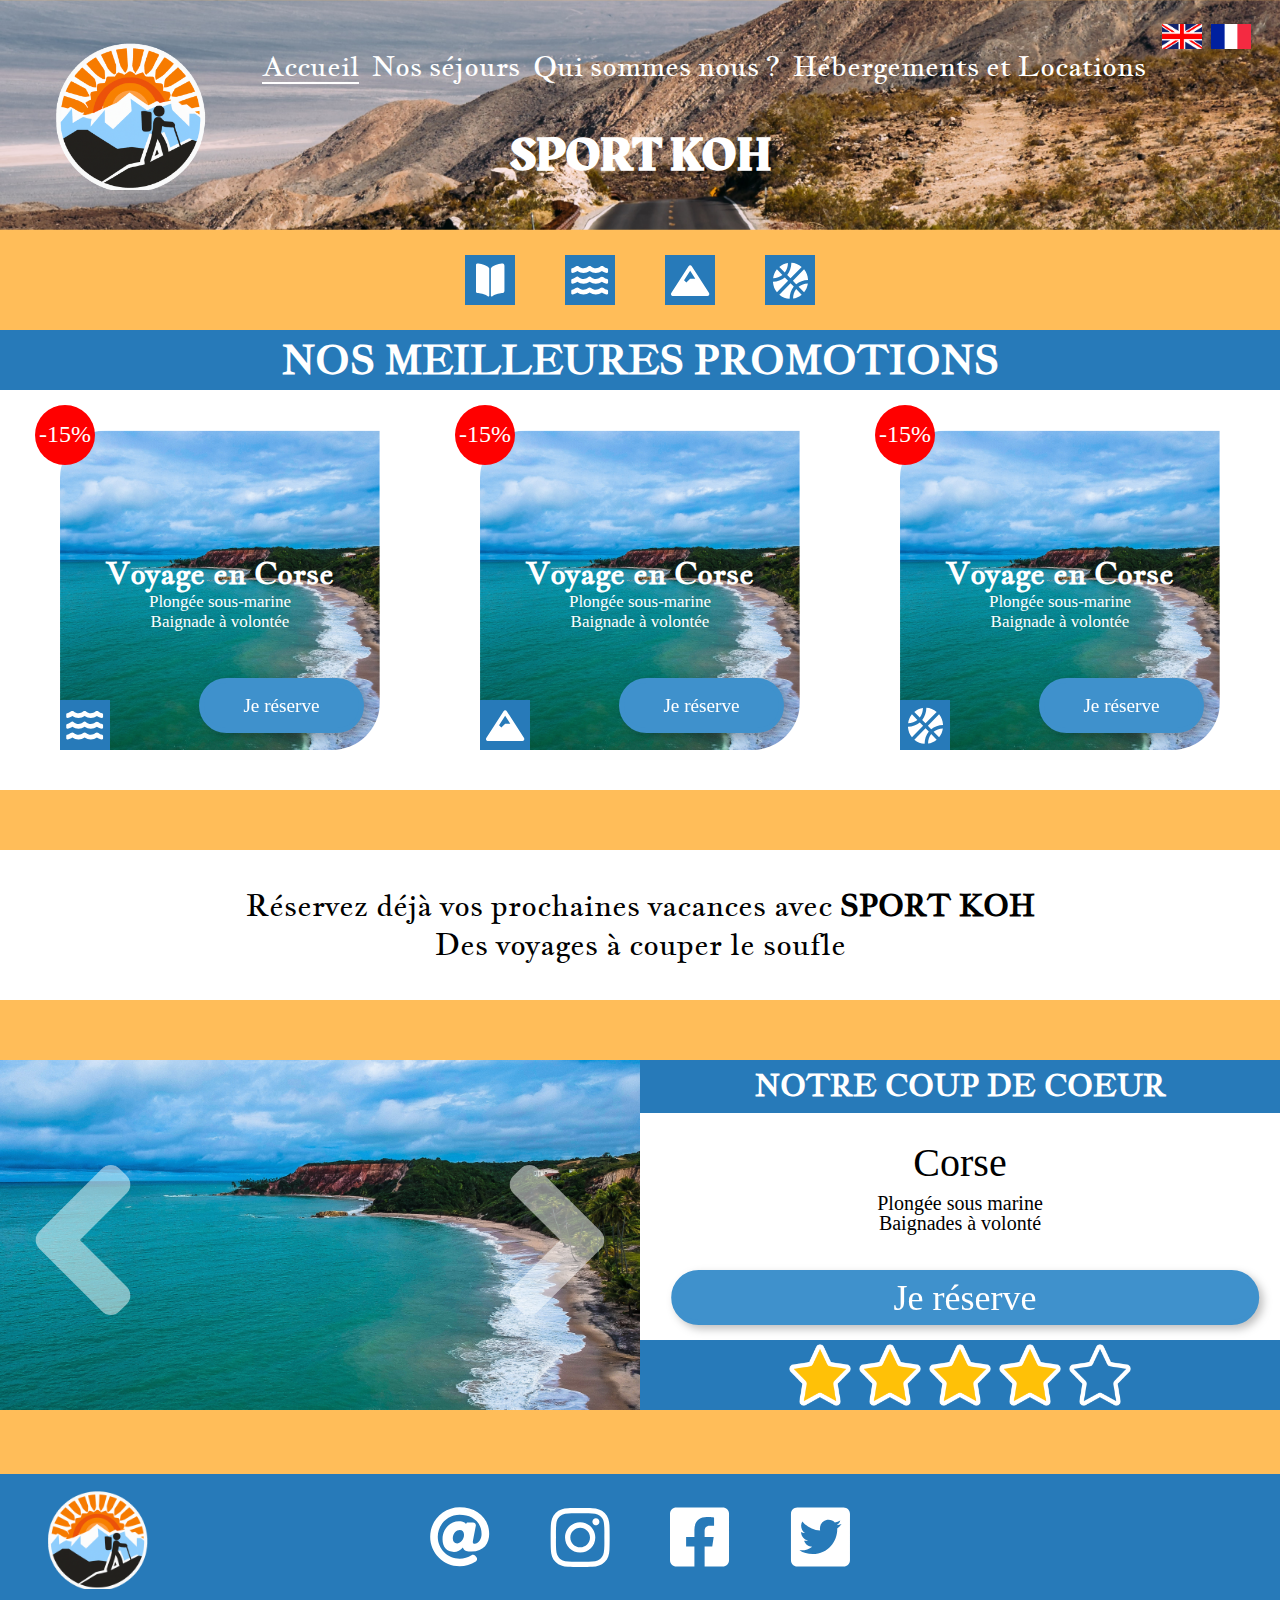
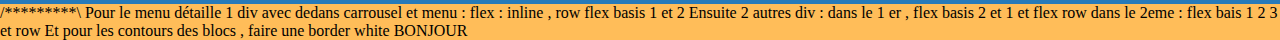
==== index.html @ b7ae9a6d "Uniformisation du head de chaque page html" ====
<!DOCTYPE html>
<html xmlns="http://www.w3.org/1999/xhtml" xml:lang="fr" lang="fr">
    <head>
        <meta charset="utf-8"/>
        <link rel="stylesheet" type="text/css" href="./style.css">
        <title>Sport KOH Accueil</title>
        <meta name="description" content="Avec Sport KOH découvrez des voyages sportifs à petit prix !" />
	    <meta name="keywords" content="Sport KOH,KOH,séjours,voyage,tourisme,vacances,sport,sportif,accueil">
	    <meta name="author" content="Collin Ethan & CHERON William & LANSONNEUR Ewan" />
    </head>
    <body>
        <header>
            <div>
                <div>
                    <a href="en/index.html"><img src="img/union_jack_flah.png" alt="English" width="40px" height="25px"></a>
                    <a href="#"><img src="img/french_flah.png" alt="Français" width="40px" height="25px"></a>
                </div>
                <img src="img/logo.png" alt="Logo de Sport Koh" width="150px" height="150px">
                <nav>
                    <a href="#" class="selectionne">Accueil</a>
                    <a href="catalogue_sejours.html">Nos séjours</a>
                    <a href="#">Qui sommes nous ?</a>
                    <a href="#">Hébergements et Locations</a>
                </nav>
                <h1>SPORT KOH</h1>
            </div>
            <div>
                <div>
                    <div class="icone"><img src="img/icone_livre.svg" alt="Icone Livre"></div>
                    <div class="icone"><img src="img/icone_mer.svg" alt="Icone Mer"></div>
                    <div class="icone"><img src="img/icone_montagne.svg" alt="Icone Montagne"></div>
                    <div class="icone"><img src="img/icone_ballon.svg" alt="Icone Ballon"></div>
                </div>
            </div>
            
        </header>
        <main>
            <section class= "catalogue">
                <h2>Nos meilleures promotions</h2>
                <article class ="catalog_item">
                    <div class="promotion">
                        <p>-15%</p>
                    </div>
                    <div class="avecPromo">
                        <h2>Voyage en Corse</h2>
                        <p>Plongée sous-marine<br>Baignade à volontée</p>
                    </div>
                    <div class="icone">
                        <img src="img/icone_mer.svg" alt="Icone de Mer">
                    </div>
                    
                    <a href = "PageDetaille.html">
                        <div class="button">
                            <p>Je réserve</p>
                        </div>
                    </a>
                </article>
                <article class ="catalog_item">
                    <div class="promotion">
                        <p>-15%</p>
                    </div>
                    <div class="avecPromo">
                        <h2>Voyage en Corse</h2>
                        <p>Plongée sous-marine<br>Baignade à volontée</p>
                    </div>
                    <div class="icone">
                        <img src="img/icone_montagne.svg" alt="Icone Montagne">
                    </div>
                    <a href = "PageDetaille.html">
                        <div class="button">
                            <p>Je réserve</p>
                        </div>
                    </a>
                </article>
                <article class ="catalog_item">
                    <div class="promotion">
                        <p>-15%</p>
                    </div>
                    <div class="avecPromo">
                        <h2>Voyage en Corse</h2>
                        <p>Plongée sous-marine<br>Baignade à volontée</p>
                    </div>
                    <div class="icone">
                        <img src="img/icone_ballon.svg" alt="Icone Ballon">
                    </div>
                    <a href = "PageDetaille.html">
                        <div class="button">
                            <p>Je réserve</p>
                        </div>
                    </a>
                </article>
            </section>
            <section class="texte_aguicheur">
                <p>Réservez déjà vos prochaines vacances avec <strong>SPORT KOH</strong><br>
                Des voyages à couper le soufle</p>
            </section>
            <section class="coup_de_coeur">
                <div class="carrousel">
                    <div id="carrousel_container"></div>
                    <img src="img/chevron_gauche.png" alt="Se déplacer à gauche" class="bouton_carrousel" id="g">
                    <img src="img/chevron_droit.png" alt="Se déplacer à droite" class="bouton_carrousel" id="d">
                </div>
                <div class="contenu_coup_de_coeur">
                    <div><h2>Notre coup de coeur</h2></div>
                    <div>
                        <div>
                            <p>Corse<br>
                            Plongée sous marine<br>
                            Baignades à volonté</p>
                        </div>
                        <a href = "PageDetaille.html">
                            <div class="button">
                                <p>Je réserve</p>
                            </div>
                        </a>
                    </div>
                    <div>
                        <img src="img/etoile1.png" alt="Etoile">
                        <img src="img/etoile1.png" alt="Etoile">
                        <img src="img/etoile1.png" alt="Etoile">
                        <img src="img/etoile1.png" alt="Etoile">
                        <img src="img/etoile_vide.png" alt="Etoile">
                    </div>
                </div>
            </section>
        </main>
        <footer>
            <div>
                <a href="mailto:sport.koh@gmail.com"><img src="img/logo_at.svg" alt="Email"></a>
                <a href="https://www.instagram.com" target="_blank"><img src="img/logo_instagram.svg" alt="Instagram"></a>
                <a href="https://facebook.com" target="_blank"><img src="img/logo_facebook.svg" alt="Facebook"></a>
                <a href="https://twitter.com" target="_blank"><img src="img/logo_twitter.svg" alt="Twitter"></a>
            </div>
        </footer>
        <script>
            document.body.onload=function(){
                nb=4;
                pos=0
                container=document.getElementById("carrousel_container");
                g=document.getElementById("gauche");
                d=document.getElementById("droite");
                container.style.width=(50*nb) + "vw";
                for (i=1;i<=nb;i++){
                    div=document.createElement("div");
                    div.className="img";
                    div.style.backgroundImage="url('img/carrousel/img"+i+".png')";
                    container.appendChild(div);
                }   
            }
            g.onclick=function(){
                if(pos<0)
                    pos++;
                else
                    pos=-nb+1;
                container.style.transform="translate("+pos*50+"vw)";
                container.style.transition="all 500ms ease-in-out";
            }
            d.onclick=function(){
                if(pos>-nb+1)
                    pos--;
                else
                    pos=0;
                container.style.transform="translate("+pos*50+"vw)";
                container.style.transition="all 500ms ease-in-out";
            }
        </script>
    </body>
</html>

/*********\
Pour le menu détaille 
1 div avec dedans carrousel et menu :
flex : inline , row
flex basis 1 et 2

Ensuite 2 autres div : 
dans le 1 er , flex basis 2 et 1 et flex row
dans le 2eme : flex bais 1 2 3 et row 


Et pour les contours des blocs , faire une border white 

BONJOUR
---- style.css ----
/*************************************************************************************/
/*Définition des polices*/
@font-face {
    font-family: 'JacquesFrancois';
    src: url('./font/jacquesfrancois-regular-webfont.woff2') format('woff2'),
    url('./font/jacquesfrancois-regular-webfont.woff') format('woff');
    font-weight: normal;
    font-style: normal;
}

@font-face {
    font-family: 'Rakkas';
    src: url('./font/rakkas-regular-webfont.woff2') format('woff2'),
    url('./font/rakkas-regular-webfont.woff') format('woff');
    font-weight: normal;
    font-style: normal;
}

/*************************************************************************************/
/*Définition globales*/
body{
    background-color: #FFBD59;
    margin: 0;
    padding: 0;
}

h1{
    font-family: 'Rakkas', Arial, sans-serif;
}

h2{
    font-family: 'JacquesFrancois', Arial, sans-serif;
}

.icone{
    display: flex;
    justify-content: center;
    align-items: center;
    margin: 0;
    padding: 0;
    width: 50px;
    height: 50px;
    background-color: #277AB9;
}

.icone > img{
    scale: 0.9;
}

@media screen and (max-width: 880px){
    * > h2{
        font-size: 20px;
    }
}

/*************************************************************************************/
/*Définition du header*/
body header{
    margin: 0;
    height: 330px;
}

body > header > div{
    margin: 0;
    position: static;
    background-image: url(img/banniere_header.png);
    background-repeat: no-repeat;
    background-size: cover;
    height: 230px;
    background-position:top center;
    color: #fff;
}

body > header > div > div{
    float: right;
    margin-top: 1.5em;
    margin-right: 1.5em;
}

body > header > div > div > a{
    margin-right: 5px;
}

body > header > div > div > a > img{
    transition: all 300ms ease-in-out;
}

body > header > div > div > a > img:hover{
    transform: translateY(-3px);
}

body > header > div > img{
    float: left;
    margin-top: 2.5em;
    margin-left: 3.5em;
    transition: all 300ms ease-in-out;
}

body > header > div > h1{
    position: absolute;
    width: 100%;
    top: 2.75em;
    font-size: 48px;
    text-transform: capitalize;
    margin: 0 auto 0 auto;
    text-align: center;
    transition: all 300ms ease-in-out;
}

body > header > div > nav{
    position: absolute;
    display: inline-flex;
    align-items: center;
    justify-content: space-around;
    text-align: center;
    flex-wrap: wrap;
    width: 70%;
    margin: 0;
    top: 3em;
    left: 20%;
}

body > header > div > nav >a {
    position: relative;
    font-family: 'JacquesFrancois', Arial, sans-serif;
    font-style: normal;
    font-weight: 4000/192vw;
    font-size: 28px;
    color: #fff;
    text-decoration: none;
    transition: all 300ms ease-in-out;
}

header div nav a:hover{
    transform: translateY(-3px);
}

header div nav a::before {
    content: "";
    position: absolute;
    height: 2px;
    bottom: 0;
    width: 0;
    background-color: #fff;
    transition: all 300ms ease-in-out;
}

.selectionne::before{
    height: 2px;
    width: 100%;
}

header div nav a:hover::before {
    width: 100%;
}

body > header > div+div{
    margin: 0;
    display: flex;
    flex-direction: row;
    justify-content: center;
    align-items: center;
    background-image: none;
    height: 100px;
}

body > header > div+div > div{
    margin: 0;
    display: flex;
    flex-direction: row;
    justify-content: space-between;
    align-items: center;
    width: 350px;
}

@media screen and (max-width: 880px){
    body > header > div > nav{
        display: flex;
        flex-direction: column;
        display: inline-flex;
        align-items:flex-start;
        font-size: 24px;
        width: auto;
        top: 2.8em;
        left: 1em;
    }

    body > header > div > nav > a{
        margin-bottom: 0.2em;
    }

    header div nav a:hover{
        transform: none;
    }

    body > header > div > img{
        width: 60px;
        height: 60px;
        margin-top: 0.5em;
        margin-left: 1em;
    }
}

@media screen and (max-width: 820px){
    body > header > div > nav{
        top: 2em;
    }

    body > header > div > nav > a{
        font-size: 20px;
    }

    body > header > div > img{
        width: 40px;
        height: 40px;
    }

    body > header > div > h1{
        top: 3.5em;
        font-size: 48px;
    }
}

@media screen and (max-width: 600px){
    body > header > div+div{
        display: none;
    }

    body header{
        height: 230px;
    }
}
/*************************************************************************************/
/*Définition du footer*/
body > footer{
    position: relative;
    bottom: 0;
    width: 100%;
    height: 130px;
    display: flex;
    flex-direction: row;
    align-items: center;
    justify-content: center; 
    background-color: #277AB9;
    background-image: url(img/logo.png);
    background-repeat: no-repeat;
    background-size: 100px;
    background-origin: border-box;
    background-position-y: center;
    background-position-x: 3em;
    transition: all 300ms ease-in-out;
}

body > footer div{
    display: flex;
    flex-direction: row;
    align-items: center;
    justify-content: space-between;
    width: 420px;
}

body > footer img{
    height: 60px;
    width: 60px;
    transition: all 300ms ease-in-out;
}

body > footer img:hover{
    filter: drop-shadow(0 4px 4px rgba(0, 0, 0, 0.25));
    transform: translateY(-3px);
}

@media screen and (max-width: 900px){
    body > footer{
        background-size: 75px;
        background-position-x: 2em;
    }

    body > footer div{
        width: 315px;
    }

    body > footer img{
        height: 45px;
        width: 45px;
    }
}

@media screen and (max-width: 700px){
    body > footer{
        background-size: 45px;
        height: 90px;
        background-position-x: 1em;
    }

    body > footer div{
        width: 210px;
    }

    body > footer img{
        height: 30px;
        width: 30px;
    }
}

/*************************************************************************************/
/*************************************************************************************/
/*Définition du main de la page d'accueil*/
body > main{
    height: 100%;
}

.texte_aguicheur{
    height: 150px;
    background-color: #fff;
    font-family: 'JacquesFrancois', Arial, sans-serif;
    font-size: 30px;
    margin-bottom: 60px;
}

.texte_aguicheur p{
    position: relative;
    text-align: center;
    top: 50%;
    transform: translateY(-50%);
    width: 100%;
    padding: 0;
    margin: 0;
}

.coup_de_coeur{
    display: inline-block;
    height: 350px;
    width: 100%;
    padding: 0;
    margin-bottom: 60px;
}

.carrousel{
    float: left;
    position:relative;
    height: 350px;
    width: 50%;
    margin: 0;
    overflow: hidden;
    background-color: #fff;
}

.carrousel > #carrousel_container{
    display: flex;
    flex-direction: row;
    height: 350px;
}

.carrousel > #carrousel_container > .img{
    width: 50%;
    height: 350px;
    margin: 0;
    background-size: cover;
    background-position:top center;
}

.carrousel > .bouton_carrousel{
    position: absolute;
    width: 150px;
    height: 150px;
    cursor: pointer;
    top: 30%;
    opacity: 0.5;
    transition: all 100ms ease-in-out;
}

.carrousel > .bouton_carrousel:hover{
    opacity: 1;
    filter: drop-shadow(0 4px 4px rgba(0, 0, 0, 0.25));
}

.coup_de_coeur > .contenu_coup_de_coeur{
    float: right;
    height: 350px;
    width: 50%;
    background-color: #fff;
    margin: 0;
}

.coup_de_coeur > .contenu_coup_de_coeur > div{
    height: 15%;
    width: 100%;
    background-color: #277AB9;
    margin: 0;
    display: flex;
    justify-content: center;
    align-items: center;
    color: #fff;
    font-size: 20px;
    line-height: 60px;
    text-transform: uppercase;
    
}

.coup_de_coeur > .contenu_coup_de_coeur > div+div{
    display: flex;
    background-color: #fff;
    color: #000;
    flex-direction: column;
    align-items: stretch;
    height: 65%;
}

.coup_de_coeur > .contenu_coup_de_coeur > div+div > a{
    text-decoration: none;
    width: 95%;
    align-self:center;
    transform: translateX(2.5%);
    margin: 15px 0 15px 0;
}

.coup_de_coeur > .contenu_coup_de_coeur > div+div > a > .button{
    position:static;
    width: 95%;
    text-transform: none;
    font-size: 30px;
}

.coup_de_coeur > .contenu_coup_de_coeur > div+div > div {
    align-items: center;
    text-align: center;
    vertical-align:center;
    height: 150px;
}

.coup_de_coeur > .contenu_coup_de_coeur > div+div > div > p{
    font-size: 20px;
    text-transform:none;
    text-overflow: clip;
    line-height: 100%;
}

.coup_de_coeur > .contenu_coup_de_coeur > div+div > div > p::first-line{
    font-size: 40px;
    line-height: 150%;
}

.coup_de_coeur > .contenu_coup_de_coeur > div+div+div {
    display: flex;
    flex-direction: row;
    align-items: center;
    vertical-align:center;
    background-color: #277AB9;
    height: 20%;
}

.coup_de_coeur > .contenu_coup_de_coeur > div+div+div > img{
    width: 70px;
    height: 100%;
}

#g{
    left: 0.5em;
}

#d{
    right: 0.5em; 
}

@media screen and (max-width: 880px){
    .texte_aguicheur{
        font-size: 20px;
    }

    .coup_de_coeur > .contenu_coup_de_coeur > div+div > a > .button{
        font-size: 20px;
    }

    .coup_de_coeur > .contenu_coup_de_coeur > div+div+div > img{
        width: 50px;
        height: 50px;
    }

    .carrousel > .bouton_carrousel{
        width: 100px;
        height: 100px;
        top: 35%;
    }

    .coup_de_coeur > .contenu_coup_de_coeur > div+div > div {
        align-items: center;
        text-align: center;
        vertical-align:center;
        height: 150px;
    }

    .coup_de_coeur > .contenu_coup_de_coeur > div+div > div > p{
        font-size: 16px;
        line-height: 100%;
        margin-top: 30px;
    }
    
    .coup_de_coeur > .contenu_coup_de_coeur > div+div > div > p::first-line{
        font-size: 30px;
        line-height: 150%;
    }
}

@media screen and (max-width: 600px) {
    .texte_aguicheur{
        font-size: 19px;
    }

    .coup_de_coeur{
        display: none;
    }
}
/*************************************************************************************/
/*************************************************************************************/
/*Page de la liste des séjours*/

.sansPromo + div {
    position: absolute;
    top: 50%;
}

.notation {
    width: 15%;
    height: 15%;
}

.promotion {
    background-color: red;
    text-align: center;
    width: 60px;
    height: 60px;
    position: absolute;
    top: -25px;
    left: -25px;
    border-radius: 30px;
}

.promotion > p{
    position: relative;
    transform: translateY(-30%);
    font-size: 24px;
}

.catalogue > h2{
    width: 100%;
    text-align: center;
    background-color: #277AB9;
    margin: 0;
    height: 60px;
    color: #fff;
    font-size: 40px;
    line-height: 60px;
    text-transform: uppercase;
}

.catalogue > .catalog_item {
    position:relative;
    width: 320px;
    height: 320px;
    margin: 40px;
    background-image: url(img/image_corse_carre.png);
    background-repeat: no-repeat;
    background-size: contain;
    text-align: center;
    color: #FFFFFF;
    border-radius: 15% 0 15% 0;
}

.avecPromo{
    width: 100%;
    height: 100%;
}

.avecPromo > p {
    position: relative;
    top: 23%;
    font-size: 17px;
}

.avecPromo > h2 {
    position: relative;
    top: 31%;
    font-size: 30px;
}

.sansPromo {
    color: #000000;
}

.sansPromo > p{
    font-size: 17px;
    transform: translateY(-27px);
}

.sansPromo > h2{
    font-size: 30px;
}

main > .catalogue {
    max-width: 100%;
    background-color: #FFFFFF;
    margin-top: 0;
    margin-bottom: 60px;
    display: flex;
    flex-wrap: wrap;
    justify-content: space-evenly;
}

.catalogue > .catalog_item > .icone{
    position: absolute;
    bottom: 0;
}

.button {
    background-color: #3F91CC;
    width: 155px;
    height: 45px;
    position: absolute;
    right: 5%;
    top: 77.5%;
    margin: 0;
    display: flex;
    align-items: center;
    justify-content: center;
    border-radius: 30px;
    filter: drop-shadow(4px 4px 4px rgba(0,0,0,0.25));
    border-width: 5px;
    border-style: solid;
    border-color: #3F91CC;
}

.button > p{
    text-decoration: none;
    color: #FFFFFF;
    font-size: 1.2em;
    font-style: Inter;
}

.button:hover{
    background-color: #277AB9;
    border-color: #FFFFFF;
    border-width: 5px;
    border-style: solid;
}

@media screen and (max-width: 880px){
    .catalogue > h2{
        font-size: 30px;
    }
}

@media screen and (max-width: 650px){
    .catalogue > h2{
        font-size: 20px;
    }
}

/*************************************************************************************/
/*************************************************************************************/
/*Page hébergement détaillé*/

.MenuDetail{
    display: flex;
        flex-direction: row;
        justify-content:center;
        flex-basis: auto;
        flex-wrap: nowrap;
    }
/*main >.MenuDetail{
    position: relative;
    display: inline;
    left: 0px;
    width: 80px;
    
}
*/

.ArticleResume{
    display: inline-flex;
	flex-direction: row;
    flex-wrap: nowrap;
	justify-content: space-around;
	align-items: center;
    margin: 2em;

    width: 100%;
    text-align: center;
    background-color: #5DC8F5;
    margin: 10;
    color: #fff;
   
   
   
}

.ResumeTxt{
    background-color: #277AB9;
    
}

.ResumeListe{
    background-color: #277AB9;
}

.BoutonReserver{
    background-color: #277AB9;
    
}

.EtoileNote{
    background-color: #277AB9;
}

.NbNote{
    background-color: #277AB9;
}

.PrixMenu{
    background-color: #277AB9;
}
/*
.button {
    background-color: #3F91CC;
    width: 155px;
    height: 45px;
    position: absolute;
    right: 5%;
    top: 77.5%;
    margin: 0;
    display: flex;
    align-items: center;
    justify-content: center;
    border-radius: 30px;
    filter: drop-shadow(4px 4px 4px rgba(0,0,0,0.25));
    border-width: 5px;
    border-style: solid;
    border-color: #3F91CC;
}

.button > p{
    text-decoration: none;
    color: #FFFFFF;
    font-size: 1.2em;
    font-style: Inter;
}

.button:hover{
    background-color: #277AB9;
    border-color: #FFFFFF;
    border-width: 5px;
    border-style: solid;
}
**/

main > .TitreMenu > h1{
    width: 100%;
    text-align: center;
    background-color: #277AB9;
    margin: 0;
    height: 60px;
    color: #fff;
    font-size: 40px;
    line-height: 60px;
    text-transform: uppercase;
}

.TitreSUPP > h1 {
    width: 100%;
    text-align: center;
    background-color: #277AB9;
    margin: 0;
    height: 60px;
    color: #fff;
    font-size: 40px;
    line-height: 60px;
    text-transform: uppercase;
}
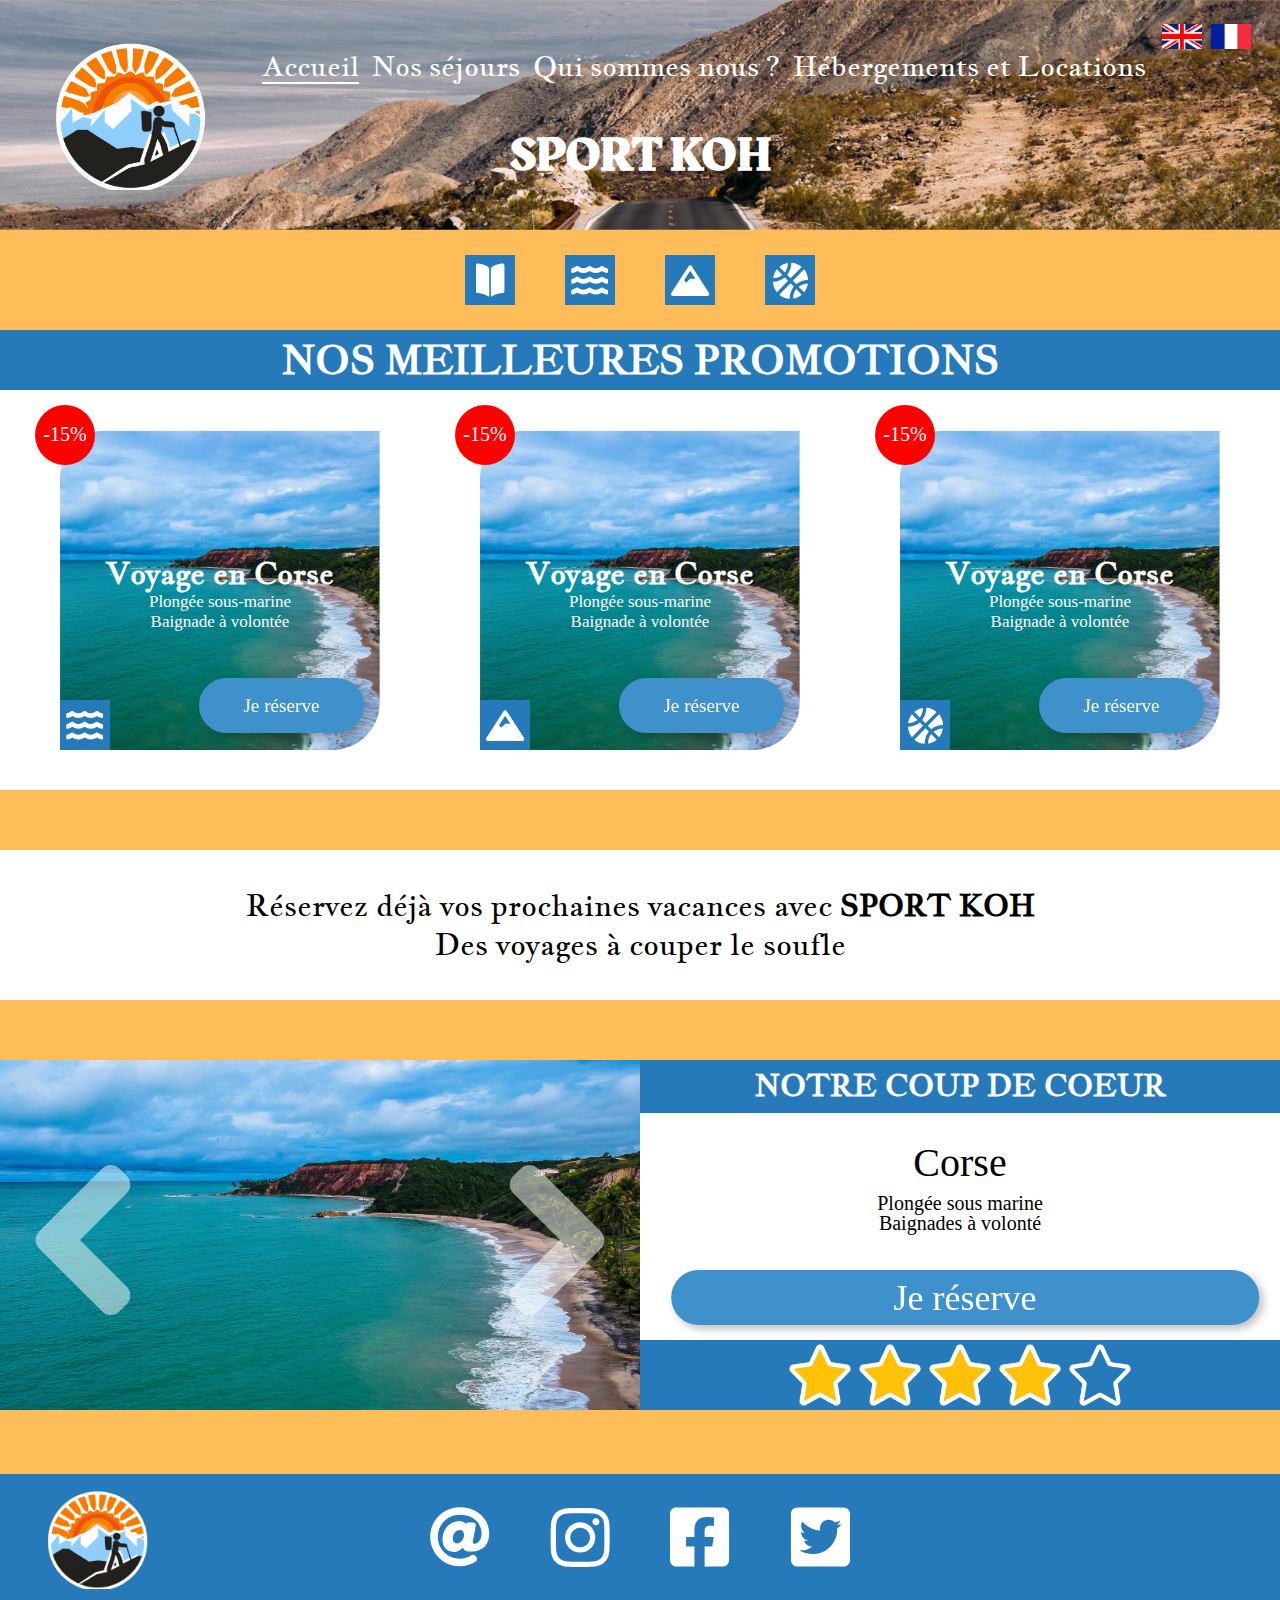
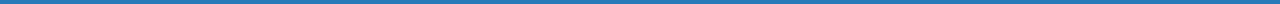
==== commit d3a151cd: "Mise en commun du code" ====
--- a/index.html
+++ b/index.html
@@ -1,183 +1,168 @@
-<!DOCTYPE html>
-<html xmlns="http://www.w3.org/1999/xhtml" xml:lang="fr" lang="fr">
-    <head>
-        <meta charset="utf-8"/>
-        <link rel="stylesheet" type="text/css" href="./style.css">
-        <title>Sport KOH Accueil</title>
-        <meta name="description" content="Avec Sport KOH découvrez des voyages sportifs à petit prix !" />
-	    <meta name="keywords" content="Sport KOH,KOH,séjours,voyage,tourisme,vacances,sport,sportif,accueil">
-	    <meta name="author" content="Collin Ethan & CHERON William & LANSONNEUR Ewan" />
-    </head>
-    <body>
-        <header>
-            <div>
-                <div>
-                    <a href="en/index.html"><img src="img/union_jack_flah.png" alt="English" width="40px" height="25px"></a>
-                    <a href="#"><img src="img/french_flah.png" alt="Français" width="40px" height="25px"></a>
-                </div>
-                <img src="img/logo.png" alt="Logo de Sport Koh" width="150px" height="150px">
-                <nav>
-                    <a href="#" class="selectionne">Accueil</a>
-                    <a href="catalogue_sejours.html">Nos séjours</a>
-                    <a href="#">Qui sommes nous ?</a>
-                    <a href="#">Hébergements et Locations</a>
-                </nav>
-                <h1>SPORT KOH</h1>
-            </div>
-            <div>
-                <div>
-                    <div class="icone"><img src="img/icone_livre.svg" alt="Icone Livre"></div>
-                    <div class="icone"><img src="img/icone_mer.svg" alt="Icone Mer"></div>
-                    <div class="icone"><img src="img/icone_montagne.svg" alt="Icone Montagne"></div>
-                    <div class="icone"><img src="img/icone_ballon.svg" alt="Icone Ballon"></div>
-                </div>
-            </div>
-            
-        </header>
-        <main>
-            <section class= "catalogue">
-                <h2>Nos meilleures promotions</h2>
-                <article class ="catalog_item">
-                    <div class="promotion">
-                        <p>-15%</p>
-                    </div>
-                    <div class="avecPromo">
-                        <h2>Voyage en Corse</h2>
-                        <p>Plongée sous-marine<br>Baignade à volontée</p>
-                    </div>
-                    <div class="icone">
-                        <img src="img/icone_mer.svg" alt="Icone de Mer">
-                    </div>
-                    
-                    <a href = "PageDetaille.html">
-                        <div class="button">
-                            <p>Je réserve</p>
-                        </div>
-                    </a>
-                </article>
-                <article class ="catalog_item">
-                    <div class="promotion">
-                        <p>-15%</p>
-                    </div>
-                    <div class="avecPromo">
-                        <h2>Voyage en Corse</h2>
-                        <p>Plongée sous-marine<br>Baignade à volontée</p>
-                    </div>
-                    <div class="icone">
-                        <img src="img/icone_montagne.svg" alt="Icone Montagne">
-                    </div>
-                    <a href = "PageDetaille.html">
-                        <div class="button">
-                            <p>Je réserve</p>
-                        </div>
-                    </a>
-                </article>
-                <article class ="catalog_item">
-                    <div class="promotion">
-                        <p>-15%</p>
-                    </div>
-                    <div class="avecPromo">
-                        <h2>Voyage en Corse</h2>
-                        <p>Plongée sous-marine<br>Baignade à volontée</p>
-                    </div>
-                    <div class="icone">
-                        <img src="img/icone_ballon.svg" alt="Icone Ballon">
-                    </div>
-                    <a href = "PageDetaille.html">
-                        <div class="button">
-                            <p>Je réserve</p>
-                        </div>
-                    </a>
-                </article>
-            </section>
-            <section class="texte_aguicheur">
-                <p>Réservez déjà vos prochaines vacances avec <strong>SPORT KOH</strong><br>
-                Des voyages à couper le soufle</p>
-            </section>
-            <section class="coup_de_coeur">
-                <div class="carrousel">
-                    <div id="carrousel_container"></div>
-                    <img src="img/chevron_gauche.png" alt="Se déplacer à gauche" class="bouton_carrousel" id="g">
-                    <img src="img/chevron_droit.png" alt="Se déplacer à droite" class="bouton_carrousel" id="d">
-                </div>
-                <div class="contenu_coup_de_coeur">
-                    <div><h2>Notre coup de coeur</h2></div>
-                    <div>
-                        <div>
-                            <p>Corse<br>
-                            Plongée sous marine<br>
-                            Baignades à volonté</p>
-                        </div>
-                        <a href = "PageDetaille.html">
-                            <div class="button">
-                                <p>Je réserve</p>
-                            </div>
-                        </a>
-                    </div>
-                    <div>
-                        <img src="img/etoile1.png" alt="Etoile">
-                        <img src="img/etoile1.png" alt="Etoile">
-                        <img src="img/etoile1.png" alt="Etoile">
-                        <img src="img/etoile1.png" alt="Etoile">
-                        <img src="img/etoile_vide.png" alt="Etoile">
-                    </div>
-                </div>
-            </section>
-        </main>
-        <footer>
-            <div>
-                <a href="mailto:sport.koh@gmail.com"><img src="img/logo_at.svg" alt="Email"></a>
-                <a href="https://www.instagram.com" target="_blank"><img src="img/logo_instagram.svg" alt="Instagram"></a>
-                <a href="https://facebook.com" target="_blank"><img src="img/logo_facebook.svg" alt="Facebook"></a>
-                <a href="https://twitter.com" target="_blank"><img src="img/logo_twitter.svg" alt="Twitter"></a>
-            </div>
-        </footer>
-        <script>
-            document.body.onload=function(){
-                nb=4;
-                pos=0
-                container=document.getElementById("carrousel_container");
-                g=document.getElementById("gauche");
-                d=document.getElementById("droite");
-                container.style.width=(50*nb) + "vw";
-                for (i=1;i<=nb;i++){
-                    div=document.createElement("div");
-                    div.className="img";
-                    div.style.backgroundImage="url('img/carrousel/img"+i+".png')";
-                    container.appendChild(div);
-                }   
-            }
-            g.onclick=function(){
-                if(pos<0)
-                    pos++;
-                else
-                    pos=-nb+1;
-                container.style.transform="translate("+pos*50+"vw)";
-                container.style.transition="all 500ms ease-in-out";
-            }
-            d.onclick=function(){
-                if(pos>-nb+1)
-                    pos--;
-                else
-                    pos=0;
-                container.style.transform="translate("+pos*50+"vw)";
-                container.style.transition="all 500ms ease-in-out";
-            }
-        </script>
-    </body>
-</html>
-
-/*********\
-Pour le menu détaille 
-1 div avec dedans carrousel et menu :
-flex : inline , row
-flex basis 1 et 2
-
-Ensuite 2 autres div : 
-dans le 1 er , flex basis 2 et 1 et flex row
-dans le 2eme : flex bais 1 2 3 et row 
-
-
-Et pour les contours des blocs , faire une border white 
-
-BONJOUR+<!DOCTYPE html>
+<html xmlns="http://www.w3.org/1999/xhtml" xml:lang="fr" lang="fr">
+    <head>
+        <meta charset="utf-8"/>
+        <link rel="stylesheet" type="text/css" href="./style.css">
+        <title>Sport KOH Accueil</title>
+        <meta name="description" content="Avec Sport KOH découvrez des voyages sportifs à petit prix !" />
+	    <meta name="keywords" content="Sport KOH,KOH,séjours,voyage,tourisme,vacances,sport,sportif,accueil">
+	    <meta name="author" content="Collin Ethan & CHERON William & LANSONNEUR Ewan" />
+    </head>
+    <body>
+        <header>
+            <div>
+                <div>
+                    <a href="en/index.html"><img src="img/union_jack_flah.png" alt="English" width="40px" height="25px"></a>
+                    <a href="#"><img src="img/french_flah.png" alt="Français" width="40px" height="25px"></a>
+                </div>
+                <img src="img/logo.png" alt="Logo de Sport Koh" width="150px" height="150px">
+                <nav>
+                    <a href="#" class="selectionne">Accueil</a>
+                    <a href="catalogue_sejours.html">Nos séjours</a>
+                    <a href="#">Qui sommes nous ?</a>
+                    <a href="#">Hébergements et Locations</a>
+                </nav>
+                <h1>SPORT KOH</h1>
+            </div>
+            <div>
+                <div>
+                    <div class="icone"><img src="img/icone_livre.svg" alt="Icone Livre"></div>
+                    <div class="icone"><img src="img/icone_mer.svg" alt="Icone Mer"></div>
+                    <div class="icone"><img src="img/icone_montagne.svg" alt="Icone Montagne"></div>
+                    <div class="icone"><img src="img/icone_ballon.svg" alt="Icone Ballon"></div>
+                </div>
+            </div>
+            
+        </header>
+        <main>
+            <section class= "catalogue">
+                <h2>Nos meilleures promotions</h2>
+                <article class ="catalog_item">
+                    <div class="promotion">
+                        <p>-15%</p>
+                    </div>
+                    <div class="avecPromo">
+                        <h2>Voyage en Corse</h2>
+                        <p>Plongée sous-marine<br>Baignade à volontée</p>
+                    </div>
+                    <div class="icone">
+                        <img src="img/icone_mer.svg" alt="Icone de Mer">
+                    </div>
+                    
+                    <a href = "PageDetaille.html">
+                        <div class="button">
+                            <p>Je réserve</p>
+                        </div>
+                    </a>
+                </article>
+                <article class ="catalog_item">
+                    <div class="promotion">
+                        <p>-15%</p>
+                    </div>
+                    <div class="avecPromo">
+                        <h2>Voyage en Corse</h2>
+                        <p>Plongée sous-marine<br>Baignade à volontée</p>
+                    </div>
+                    <div class="icone">
+                        <img src="img/icone_montagne.svg" alt="Icone Montagne">
+                    </div>
+                    <a href = "PageDetaille.html">
+                        <div class="button">
+                            <p>Je réserve</p>
+                        </div>
+                    </a>
+                </article>
+                <article class ="catalog_item">
+                    <div class="promotion">
+                        <p>-15%</p>
+                    </div>
+                    <div class="avecPromo">
+                        <h2>Voyage en Corse</h2>
+                        <p>Plongée sous-marine<br>Baignade à volontée</p>
+                    </div>
+                    <div class="icone">
+                        <img src="img/icone_ballon.svg" alt="Icone Ballon">
+                    </div>
+                    <a href = "PageDetaille.html">
+                        <div class="button">
+                            <p>Je réserve</p>
+                        </div>
+                    </a>
+                </article>
+            </section>
+            <section class="texte_aguicheur">
+                <p>Réservez déjà vos prochaines vacances avec <strong>SPORT KOH</strong><br>
+                Des voyages à couper le soufle</p>
+            </section>
+            <section class="coup_de_coeur">
+                <div class="carrousel">
+                    <div id="carrousel_container"></div>
+                    <img src="img/chevron_gauche.png" alt="Se déplacer à gauche" class="bouton_carrousel" id="g">
+                    <img src="img/chevron_droit.png" alt="Se déplacer à droite" class="bouton_carrousel" id="d">
+                </div>
+                <div class="contenu_coup_de_coeur">
+                    <div><h2>Notre coup de coeur</h2></div>
+                    <div>
+                        <div>
+                            <p>Corse<br>
+                            Plongée sous marine<br>
+                            Baignades à volonté</p>
+                        </div>
+                        <a href = "PageDetaille.html">
+                            <div class="button">
+                                <p>Je réserve</p>
+                            </div>
+                        </a>
+                    </div>
+                    <div>
+                        <img src="img/etoile1.png" alt="Etoile">
+                        <img src="img/etoile1.png" alt="Etoile">
+                        <img src="img/etoile1.png" alt="Etoile">
+                        <img src="img/etoile1.png" alt="Etoile">
+                        <img src="img/etoile_vide.png" alt="Etoile">
+                    </div>
+                </div>
+            </section>
+        </main>
+        <footer>
+            <div>
+                <a href="mailto:sport.koh@gmail.com"><img src="img/logo_at.svg" alt="Email"></a>
+                <a href="https://www.instagram.com" target="_blank"><img src="img/logo_instagram.svg" alt="Instagram"></a>
+                <a href="https://facebook.com" target="_blank"><img src="img/logo_facebook.svg" alt="Facebook"></a>
+                <a href="https://twitter.com" target="_blank"><img src="img/logo_twitter.svg" alt="Twitter"></a>
+            </div>
+        </footer>
+        <script>
+            document.body.onload=function(){
+                nb=4;
+                pos=0
+                container=document.getElementById("carrousel_container");
+                g=document.getElementById("gauche");
+                d=document.getElementById("droite");
+                container.style.width=(50*nb) + "vw";
+                for (i=1;i<=nb;i++){
+                    div=document.createElement("div");
+                    div.className="img";
+                    div.style.backgroundImage="url('img/carrousel/img"+i+".png')";
+                    container.appendChild(div);
+                }   
+            }
+            g.onclick=function(){
+                if(pos<0)
+                    pos++;
+                else
+                    pos=-nb+1;
+                container.style.transform="translate("+pos*50+"vw)";
+                container.style.transition="all 500ms ease-in-out";
+            }
+            d.onclick=function(){
+                if(pos>-nb+1)
+                    pos--;
+                else
+                    pos=0;
+                container.style.transform="translate("+pos*50+"vw)";
+                container.style.transition="all 500ms ease-in-out";
+            }
+        </script>
+    </body>
+</html>--- a/style.css
+++ b/style.css
@@ -3,7 +3,7 @@
 @font-face {
     font-family: 'JacquesFrancois';
     src: url('./font/jacquesfrancois-regular-webfont.woff2') format('woff2'),
-    url('./font/jacquesfrancois-regular-webfont.woff') format('woff');
+        url('./font/jacquesfrancois-regular-webfont.woff') format('woff');
     font-weight: normal;
     font-style: normal;
 }
@@ -11,28 +11,28 @@
 @font-face {
     font-family: 'Rakkas';
     src: url('./font/rakkas-regular-webfont.woff2') format('woff2'),
-    url('./font/rakkas-regular-webfont.woff') format('woff');
+        url('./font/rakkas-regular-webfont.woff') format('woff');
     font-weight: normal;
     font-style: normal;
 }
 
 /*************************************************************************************/
 /*Définition globales*/
-body{
+body {
     background-color: #FFBD59;
     margin: 0;
     padding: 0;
 }
 
-h1{
+h1 {
     font-family: 'Rakkas', Arial, sans-serif;
 }
 
-h2{
+h2 {
     font-family: 'JacquesFrancois', Arial, sans-serif;
 }
 
-.icone{
+.icone {
     display: flex;
     justify-content: center;
     align-items: center;
@@ -43,60 +43,60 @@
     background-color: #277AB9;
 }
 
-.icone > img{
+.icone>img {
     scale: 0.9;
 }
 
-@media screen and (max-width: 880px){
-    * > h2{
+@media screen and (max-width: 880px) {
+    *>h2 {
         font-size: 20px;
     }
 }
 
 /*************************************************************************************/
 /*Définition du header*/
-body header{
+body header {
     margin: 0;
     height: 330px;
 }
 
-body > header > div{
+body>header>div {
     margin: 0;
     position: static;
     background-image: url(img/banniere_header.png);
     background-repeat: no-repeat;
     background-size: cover;
     height: 230px;
-    background-position:top center;
+    background-position: top center;
     color: #fff;
 }
 
-body > header > div > div{
+body>header>div>div {
     float: right;
     margin-top: 1.5em;
     margin-right: 1.5em;
 }
 
-body > header > div > div > a{
+body>header>div>div>a {
     margin-right: 5px;
 }
 
-body > header > div > div > a > img{
+body>header>div>div>a>img {
     transition: all 300ms ease-in-out;
 }
 
-body > header > div > div > a > img:hover{
+body>header>div>div>a>img:hover {
     transform: translateY(-3px);
 }
 
-body > header > div > img{
+body>header>div>img {
     float: left;
     margin-top: 2.5em;
     margin-left: 3.5em;
     transition: all 300ms ease-in-out;
 }
 
-body > header > div > h1{
+body>header>div>h1 {
     position: absolute;
     width: 100%;
     top: 2.75em;
@@ -107,7 +107,7 @@
     transition: all 300ms ease-in-out;
 }
 
-body > header > div > nav{
+body>header>div>nav {
     position: absolute;
     display: inline-flex;
     align-items: center;
@@ -120,7 +120,7 @@
     left: 20%;
 }
 
-body > header > div > nav >a {
+body>header>div>nav>a {
     position: relative;
     font-family: 'JacquesFrancois', Arial, sans-serif;
     font-style: normal;
@@ -131,7 +131,7 @@
     transition: all 300ms ease-in-out;
 }
 
-header div nav a:hover{
+header div nav a:hover {
     transform: translateY(-3px);
 }
 
@@ -145,7 +145,7 @@
     transition: all 300ms ease-in-out;
 }
 
-.selectionne::before{
+.selectionne::before {
     height: 2px;
     width: 100%;
 }
@@ -154,7 +154,7 @@
     width: 100%;
 }
 
-body > header > div+div{
+body>header>div+div {
     margin: 0;
     display: flex;
     flex-direction: row;
@@ -164,7 +164,7 @@
     height: 100px;
 }
 
-body > header > div+div > div{
+body>header>div+div>div {
     margin: 0;
     display: flex;
     flex-direction: row;
@@ -173,27 +173,27 @@
     width: 350px;
 }
 
-@media screen and (max-width: 880px){
-    body > header > div > nav{
+@media screen and (max-width: 880px) {
+    body>header>div>nav {
         display: flex;
         flex-direction: column;
         display: inline-flex;
-        align-items:flex-start;
+        align-items: flex-start;
         font-size: 24px;
         width: auto;
         top: 2.8em;
         left: 1em;
     }
 
-    body > header > div > nav > a{
+    body>header>div>nav>a {
         margin-bottom: 0.2em;
     }
 
-    header div nav a:hover{
+    header div nav a:hover {
         transform: none;
     }
 
-    body > header > div > img{
+    body>header>div>img {
         width: 60px;
         height: 60px;
         margin-top: 0.5em;
@@ -201,38 +201,39 @@
     }
 }
 
-@media screen and (max-width: 820px){
-    body > header > div > nav{
+@media screen and (max-width: 820px) {
+    body>header>div>nav {
         top: 2em;
     }
 
-    body > header > div > nav > a{
+    body>header>div>nav>a {
         font-size: 20px;
     }
 
-    body > header > div > img{
+    body>header>div>img {
         width: 40px;
         height: 40px;
     }
 
-    body > header > div > h1{
+    body>header>div>h1 {
         top: 3.5em;
         font-size: 48px;
     }
 }
 
-@media screen and (max-width: 600px){
-    body > header > div+div{
+@media screen and (max-width: 600px) {
+    body>header>div+div {
         display: none;
     }
 
-    body header{
+    body header {
         height: 230px;
     }
 }
+
 /*************************************************************************************/
 /*Définition du footer*/
-body > footer{
+body>footer {
     position: relative;
     bottom: 0;
     width: 100%;
@@ -240,7 +241,7 @@
     display: flex;
     flex-direction: row;
     align-items: center;
-    justify-content: center; 
+    justify-content: center;
     background-color: #277AB9;
     background-image: url(img/logo.png);
     background-repeat: no-repeat;
@@ -251,7 +252,7 @@
     transition: all 300ms ease-in-out;
 }
 
-body > footer div{
+body>footer div {
     display: flex;
     flex-direction: row;
     align-items: center;
@@ -259,45 +260,45 @@
     width: 420px;
 }
 
-body > footer img{
+body>footer img {
     height: 60px;
     width: 60px;
     transition: all 300ms ease-in-out;
 }
 
-body > footer img:hover{
+body>footer img:hover {
     filter: drop-shadow(0 4px 4px rgba(0, 0, 0, 0.25));
     transform: translateY(-3px);
 }
 
-@media screen and (max-width: 900px){
-    body > footer{
+@media screen and (max-width: 900px) {
+    body>footer {
         background-size: 75px;
         background-position-x: 2em;
     }
 
-    body > footer div{
+    body>footer div {
         width: 315px;
     }
 
-    body > footer img{
+    body>footer img {
         height: 45px;
         width: 45px;
     }
 }
 
-@media screen and (max-width: 700px){
-    body > footer{
+@media screen and (max-width: 700px) {
+    body>footer {
         background-size: 45px;
         height: 90px;
         background-position-x: 1em;
     }
 
-    body > footer div{
+    body>footer div {
         width: 210px;
     }
 
-    body > footer img{
+    body>footer img {
         height: 30px;
         width: 30px;
     }
@@ -306,11 +307,11 @@
 /*************************************************************************************/
 /*************************************************************************************/
 /*Définition du main de la page d'accueil*/
-body > main{
+body>main {
     height: 100%;
 }
 
-.texte_aguicheur{
+.texte_aguicheur {
     height: 150px;
     background-color: #fff;
     font-family: 'JacquesFrancois', Arial, sans-serif;
@@ -318,7 +319,7 @@
     margin-bottom: 60px;
 }
 
-.texte_aguicheur p{
+.texte_aguicheur p {
     position: relative;
     text-align: center;
     top: 50%;
@@ -328,7 +329,7 @@
     margin: 0;
 }
 
-.coup_de_coeur{
+.coup_de_coeur {
     display: inline-block;
     height: 350px;
     width: 100%;
@@ -336,9 +337,9 @@
     margin-bottom: 60px;
 }
 
-.carrousel{
+.carrousel {
     float: left;
-    position:relative;
+    position: relative;
     height: 350px;
     width: 50%;
     margin: 0;
@@ -346,21 +347,21 @@
     background-color: #fff;
 }
 
-.carrousel > #carrousel_container{
+.carrousel>#carrousel_container {
     display: flex;
     flex-direction: row;
     height: 350px;
 }
 
-.carrousel > #carrousel_container > .img{
+.carrousel>#carrousel_container>.img {
     width: 50%;
     height: 350px;
     margin: 0;
     background-size: cover;
-    background-position:top center;
-}
-
-.carrousel > .bouton_carrousel{
+    background-position: top center;
+}
+
+.carrousel>.bouton_carrousel {
     position: absolute;
     width: 150px;
     height: 150px;
@@ -370,12 +371,12 @@
     transition: all 100ms ease-in-out;
 }
 
-.carrousel > .bouton_carrousel:hover{
+.carrousel>.bouton_carrousel:hover {
     opacity: 1;
     filter: drop-shadow(0 4px 4px rgba(0, 0, 0, 0.25));
 }
 
-.coup_de_coeur > .contenu_coup_de_coeur{
+.coup_de_coeur>.contenu_coup_de_coeur {
     float: right;
     height: 350px;
     width: 50%;
@@ -383,7 +384,7 @@
     margin: 0;
 }
 
-.coup_de_coeur > .contenu_coup_de_coeur > div{
+.coup_de_coeur>.contenu_coup_de_coeur>div {
     height: 15%;
     width: 100%;
     background-color: #277AB9;
@@ -395,10 +396,10 @@
     font-size: 20px;
     line-height: 60px;
     text-transform: uppercase;
-    
-}
-
-.coup_de_coeur > .contenu_coup_de_coeur > div+div{
+
+}
+
+.coup_de_coeur>.contenu_coup_de_coeur>div+div {
     display: flex;
     background-color: #fff;
     color: #000;
@@ -407,115 +408,116 @@
     height: 65%;
 }
 
-.coup_de_coeur > .contenu_coup_de_coeur > div+div > a{
+.coup_de_coeur>.contenu_coup_de_coeur>div+div>a {
     text-decoration: none;
     width: 95%;
-    align-self:center;
+    align-self: center;
     transform: translateX(2.5%);
     margin: 15px 0 15px 0;
 }
 
-.coup_de_coeur > .contenu_coup_de_coeur > div+div > a > .button{
-    position:static;
+.coup_de_coeur>.contenu_coup_de_coeur>div+div>a>.button {
+    position: static;
     width: 95%;
     text-transform: none;
     font-size: 30px;
 }
 
-.coup_de_coeur > .contenu_coup_de_coeur > div+div > div {
-    align-items: center;
-    text-align: center;
-    vertical-align:center;
+.coup_de_coeur>.contenu_coup_de_coeur>div+div>div {
+    align-items: center;
+    text-align: center;
+    vertical-align: center;
     height: 150px;
 }
 
-.coup_de_coeur > .contenu_coup_de_coeur > div+div > div > p{
+.coup_de_coeur>.contenu_coup_de_coeur>div+div>div>p {
     font-size: 20px;
-    text-transform:none;
+    text-transform: none;
     text-overflow: clip;
     line-height: 100%;
 }
 
-.coup_de_coeur > .contenu_coup_de_coeur > div+div > div > p::first-line{
+.coup_de_coeur>.contenu_coup_de_coeur>div+div>div>p::first-line {
     font-size: 40px;
     line-height: 150%;
 }
 
-.coup_de_coeur > .contenu_coup_de_coeur > div+div+div {
+.coup_de_coeur>.contenu_coup_de_coeur>div+div+div {
     display: flex;
     flex-direction: row;
     align-items: center;
-    vertical-align:center;
+    vertical-align: center;
     background-color: #277AB9;
     height: 20%;
 }
 
-.coup_de_coeur > .contenu_coup_de_coeur > div+div+div > img{
+.coup_de_coeur>.contenu_coup_de_coeur>div+div+div>img {
     width: 70px;
     height: 100%;
 }
 
-#g{
+#g {
     left: 0.5em;
 }
 
-#d{
-    right: 0.5em; 
-}
-
-@media screen and (max-width: 880px){
-    .texte_aguicheur{
+#d {
+    right: 0.5em;
+}
+
+@media screen and (max-width: 880px) {
+    .texte_aguicheur {
         font-size: 20px;
     }
 
-    .coup_de_coeur > .contenu_coup_de_coeur > div+div > a > .button{
+    .coup_de_coeur>.contenu_coup_de_coeur>div+div>a>.button {
         font-size: 20px;
     }
 
-    .coup_de_coeur > .contenu_coup_de_coeur > div+div+div > img{
+    .coup_de_coeur>.contenu_coup_de_coeur>div+div+div>img {
         width: 50px;
         height: 50px;
     }
 
-    .carrousel > .bouton_carrousel{
+    .carrousel>.bouton_carrousel {
         width: 100px;
         height: 100px;
         top: 35%;
     }
 
-    .coup_de_coeur > .contenu_coup_de_coeur > div+div > div {
+    .coup_de_coeur>.contenu_coup_de_coeur>div+div>div {
         align-items: center;
         text-align: center;
-        vertical-align:center;
+        vertical-align: center;
         height: 150px;
     }
 
-    .coup_de_coeur > .contenu_coup_de_coeur > div+div > div > p{
+    .coup_de_coeur>.contenu_coup_de_coeur>div+div>div>p {
         font-size: 16px;
         line-height: 100%;
         margin-top: 30px;
     }
-    
-    .coup_de_coeur > .contenu_coup_de_coeur > div+div > div > p::first-line{
+
+    .coup_de_coeur>.contenu_coup_de_coeur>div+div>div>p::first-line {
         font-size: 30px;
         line-height: 150%;
     }
 }
 
 @media screen and (max-width: 600px) {
-    .texte_aguicheur{
+    .texte_aguicheur {
         font-size: 19px;
     }
 
-    .coup_de_coeur{
+    .coup_de_coeur {
         display: none;
     }
 }
+
 /*************************************************************************************/
 /*************************************************************************************/
 /*Page de la liste des séjours*/
 
-.sansPromo + div {
+.sansPromo+div {
     position: absolute;
     top: 50%;
 }
@@ -536,13 +538,13 @@
     border-radius: 30px;
 }
 
-.promotion > p{
+.promotion>p {
     position: relative;
-    transform: translateY(-30%);
-    font-size: 24px;
-}
-
-.catalogue > h2{
+    transform: translateY(-10%);
+    font-size: 20px;
+}
+
+.catalogue>h2 {
     width: 100%;
     text-align: center;
     background-color: #277AB9;
@@ -554,8 +556,8 @@
     text-transform: uppercase;
 }
 
-.catalogue > .catalog_item {
-    position:relative;
+.catalogue>.catalog_item {
+    position: relative;
     width: 320px;
     height: 320px;
     margin: 40px;
@@ -565,20 +567,26 @@
     text-align: center;
     color: #FFFFFF;
     border-radius: 15% 0 15% 0;
-}
-
-.avecPromo{
+    transition: all 300ms ease-in-out;
+}
+
+.catalogue>.catalog_item:hover {
+    transform: translateY(-3px);
+    filter: drop-shadow(4px 4px 4px rgba(0, 0, 0, 0.5));
+}
+
+.avecPromo {
     width: 100%;
     height: 100%;
 }
 
-.avecPromo > p {
+.avecPromo>p {
     position: relative;
     top: 23%;
     font-size: 17px;
 }
 
-.avecPromo > h2 {
+.avecPromo>h2 {
     position: relative;
     top: 31%;
     font-size: 30px;
@@ -588,16 +596,16 @@
     color: #000000;
 }
 
-.sansPromo > p{
+.sansPromo>p {
     font-size: 17px;
     transform: translateY(-27px);
 }
 
-.sansPromo > h2{
+.sansPromo>h2 {
     font-size: 30px;
 }
 
-main > .catalogue {
+main>.catalogue {
     max-width: 100%;
     background-color: #FFFFFF;
     margin-top: 0;
@@ -607,7 +615,7 @@
     justify-content: space-evenly;
 }
 
-.catalogue > .catalog_item > .icone{
+.catalogue>.catalog_item>.icone {
     position: absolute;
     bottom: 0;
 }
@@ -624,34 +632,34 @@
     align-items: center;
     justify-content: center;
     border-radius: 30px;
-    filter: drop-shadow(4px 4px 4px rgba(0,0,0,0.25));
+    filter: drop-shadow(4px 4px 4px rgba(0, 0, 0, 0.25));
     border-width: 5px;
     border-style: solid;
     border-color: #3F91CC;
 }
 
-.button > p{
+.button>p {
     text-decoration: none;
     color: #FFFFFF;
     font-size: 1.2em;
     font-style: Inter;
 }
 
-.button:hover{
+.button:hover {
     background-color: #277AB9;
     border-color: #FFFFFF;
     border-width: 5px;
     border-style: solid;
 }
 
-@media screen and (max-width: 880px){
-    .catalogue > h2{
+@media screen and (max-width: 880px) {
+    .catalogue>h2 {
         font-size: 30px;
     }
 }
 
-@media screen and (max-width: 650px){
-    .catalogue > h2{
+@media screen and (max-width: 650px) {
+    .catalogue>h2 {
         font-size: 20px;
     }
 }
@@ -660,13 +668,30 @@
 /*************************************************************************************/
 /*Page hébergement détaillé*/
 
-.MenuDetail{
-    display: flex;
-        flex-direction: row;
-        justify-content:center;
-        flex-basis: auto;
-        flex-wrap: nowrap;
-    }
+
+main>.TitreMenu>h1 {
+    width: 100%;
+    text-align: center;
+    background-color: #277AB9;
+    margin: 0;
+    height: 60px;
+    color: #fff;
+    font-size: 40px;
+    line-height: 60px;
+    text-transform: uppercase;
+}
+
+.MenuDetail {
+    display: flex;
+    flex-direction: row;
+    justify-content: center;
+    align-items: center;
+    flex-basis: auto;
+    flex-wrap: nowrap;
+    background-color: #fff;
+
+}
+
 /*main >.MenuDetail{
     position: relative;
     display: inline;
@@ -675,52 +700,143 @@
     
 }
 */
-
-.ArticleResume{
-    display: inline-flex;
-	flex-direction: row;
-    flex-wrap: nowrap;
-	justify-content: space-around;
-	align-items: center;
+.MenuDetail > .carrousel {
+    border-radius: 1em;
+    margin-left: 2em;
+   
+    height: 30em;
+}
+.MenuDetail > .carrousel > .carrousel_container{
+    height: 30em;
+    background-color: red;
+}
+.ArticleResume {
+    box-sizing: border-box;
+    display: flex;
+    flex-direction: row;
+    flex-wrap: wrap;
+    justify-content: space-evenly;
+    align-items: center;
     margin: 2em;
-
     width: 100%;
     text-align: center;
     background-color: #5DC8F5;
-    margin: 10;
+    margin: 3em;
     color: #fff;
-   
-   
-   
-}
-
-.ResumeTxt{
-    background-color: #277AB9;
-    
-}
-
-.ResumeListe{
-    background-color: #277AB9;
-}
-
-.BoutonReserver{
-    background-color: #277AB9;
-    
-}
-
-.EtoileNote{
-    background-color: #277AB9;
-}
-
-.NbNote{
-    background-color: #277AB9;
-}
-
-.PrixMenu{
-    background-color: #277AB9;
-}
-/*
-.button {
+    border-radius: 2em;
+    padding: 2em 0;
+    row-gap: 2em;
+    height: 30em;
+}
+
+.ArticleResume>div {
+    border-radius: 1em;
+    padding: 1em;
+}
+
+.ResumeTxt {
+    background-color: #277AB9;
+    font-family: 'JacquesFrancois';
+    width: calc(70% - 2em);
+    height: 13em;
+}
+
+.ResumeTxt>p {
+    font-size: 1.3em;
+
+}
+
+.ResumeListe {
+    background-color: #277AB9;
+    font-family: 'JacquesFrancois';
+    width: calc(30% - 2em);
+    height: 13em;
+
+}
+.ResumeListe > ul>li{
+    font-size: 1.21em;
+    text-align: left;
+}
+.EtoileNote_nbnote {
+    background-color: #277AB9;
+    display: flex;
+    flex-direction: column;
+    width: calc(40% - 2em);
+    height: 8em;
+
+
+}
+
+.EtoileNote_nbnote>p {
+    font-size: 2em;
+    margin-top: 0.3em;
+}
+
+.EtoileNote_nbnote>div {
+    display: flex;
+    flex-direction: row;
+    justify-content: center;
+
+}
+
+.EtoileNote_nbnote>div>img {
+    width: 3.5em;
+}
+
+.BoutonReserver {
+
+    width: calc(20% - 2em);
+    background-color: #3F91CC;
+    display: flex;
+    align-items: center;
+    justify-content: center;
+    border-radius: 30px;
+    border-width: 5px;
+    border-style: solid;
+    border-color: #3F91CC;
+    padding: 0 !important;
+    height: 5em;
+
+}
+
+.BoutonReserver>a {
+    display: flex;
+    justify-content: center;
+    align-items: center;
+    text-decoration: none;
+    color: #FFFFFF;
+    font-size: 1.8em;
+    font-style: Inter;
+    width: 100%;
+    height: 100%;
+
+
+}
+
+.BoutonReserver:hover {
+    background-color: #277AB9;
+    border-color: #FFFFFF;
+    border-width: 5px;
+    border-style: solid;
+}
+
+.PrixMenu {
+    display: flex;
+    justify-content: center;
+    align-items: center;
+    background-color: #277AB9;
+    width: calc(40% - 2em);
+    height: 8em;
+
+
+}
+
+.PrixMenu>p {
+    font-size: 2.5em;
+    font-family: 'JacquesFrancois', Arial, sans-serif;
+}
+
+.button2 {
     background-color: #3F91CC;
     width: 155px;
     height: 45px;
@@ -732,31 +848,33 @@
     align-items: center;
     justify-content: center;
     border-radius: 30px;
-    filter: drop-shadow(4px 4px 4px rgba(0,0,0,0.25));
+    filter: drop-shadow(4px 4px 4px rgba(0, 0, 0, 0.25));
     border-width: 5px;
     border-style: solid;
     border-color: #3F91CC;
 }
 
-.button > p{
+.button2>p {
     text-decoration: none;
     color: #FFFFFF;
     font-size: 1.2em;
     font-style: Inter;
 }
 
-.button:hover{
+.button2:hover {
     background-color: #277AB9;
     border-color: #FFFFFF;
     border-width: 5px;
     border-style: solid;
 }
-**/
-
-main > .TitreMenu > h1{
-    width: 100%;
-    text-align: center;
-    background-color: #277AB9;
+
+
+
+/*
+.TitreSUPP > h1 {
+    width: 100%;
+    text-align: center;
+    background-color: #000000;
     margin: 0;
     height: 60px;
     color: #fff;
@@ -764,8 +882,30 @@
     line-height: 60px;
     text-transform: uppercase;
 }
-
-.TitreSUPP > h1 {
+ */
+
+.catalogue2 {
+    display: flex;
+    flex-direction: row;
+    flex-wrap: wrap;
+    justify-content: space-evenly;
+    row-gap: 1em;
+}
+
+.catalogue2>.catalog_item2 {
+    position: relative;
+    width: 320px;
+    height: 320px;
+    margin: 40px;
+    background-image: url(img/image_corse_carre.png);
+    background-repeat: no-repeat;
+    background-size: contain;
+    text-align: center;
+    color: #FFFFFF;
+    border-radius: 15% 0 15% 0;
+}
+
+.catalogue2>h2 {
     width: 100%;
     text-align: center;
     background-color: #277AB9;
@@ -775,4 +915,52 @@
     font-size: 40px;
     line-height: 60px;
     text-transform: uppercase;
+}
+
+.sansPromo2 {
+    color: #000000;
+}
+
+.sansPromo2>p {
+    font-size: 17px;
+    transform: translateY(-27px);
+}
+
+.sansPromo2>h2 {
+    font-size: 30px;
+}
+
+main>.catalogue2 {
+    max-width: 100%;
+    background-color: #FFFFFF;
+    margin-top: 0;
+    margin-bottom: 60px;
+    display: flex;
+    flex-wrap: wrap;
+    justify-content: space-evenly;
+}
+
+.catalogue2>.catalog_item2>.icone2 {
+    position: absolute;
+    bottom: 0;
+}
+
+.notation2 {
+    width: 15%;
+    height: 15%;
+}
+
+.icone2 {
+    display: flex;
+    justify-content: center;
+    align-items: center;
+    margin: 0;
+    padding: 0;
+    width: 50px;
+    height: 50px;
+    background-color: #277AB9;
+}
+
+.icone2>img {
+    scale: 0.9;
 }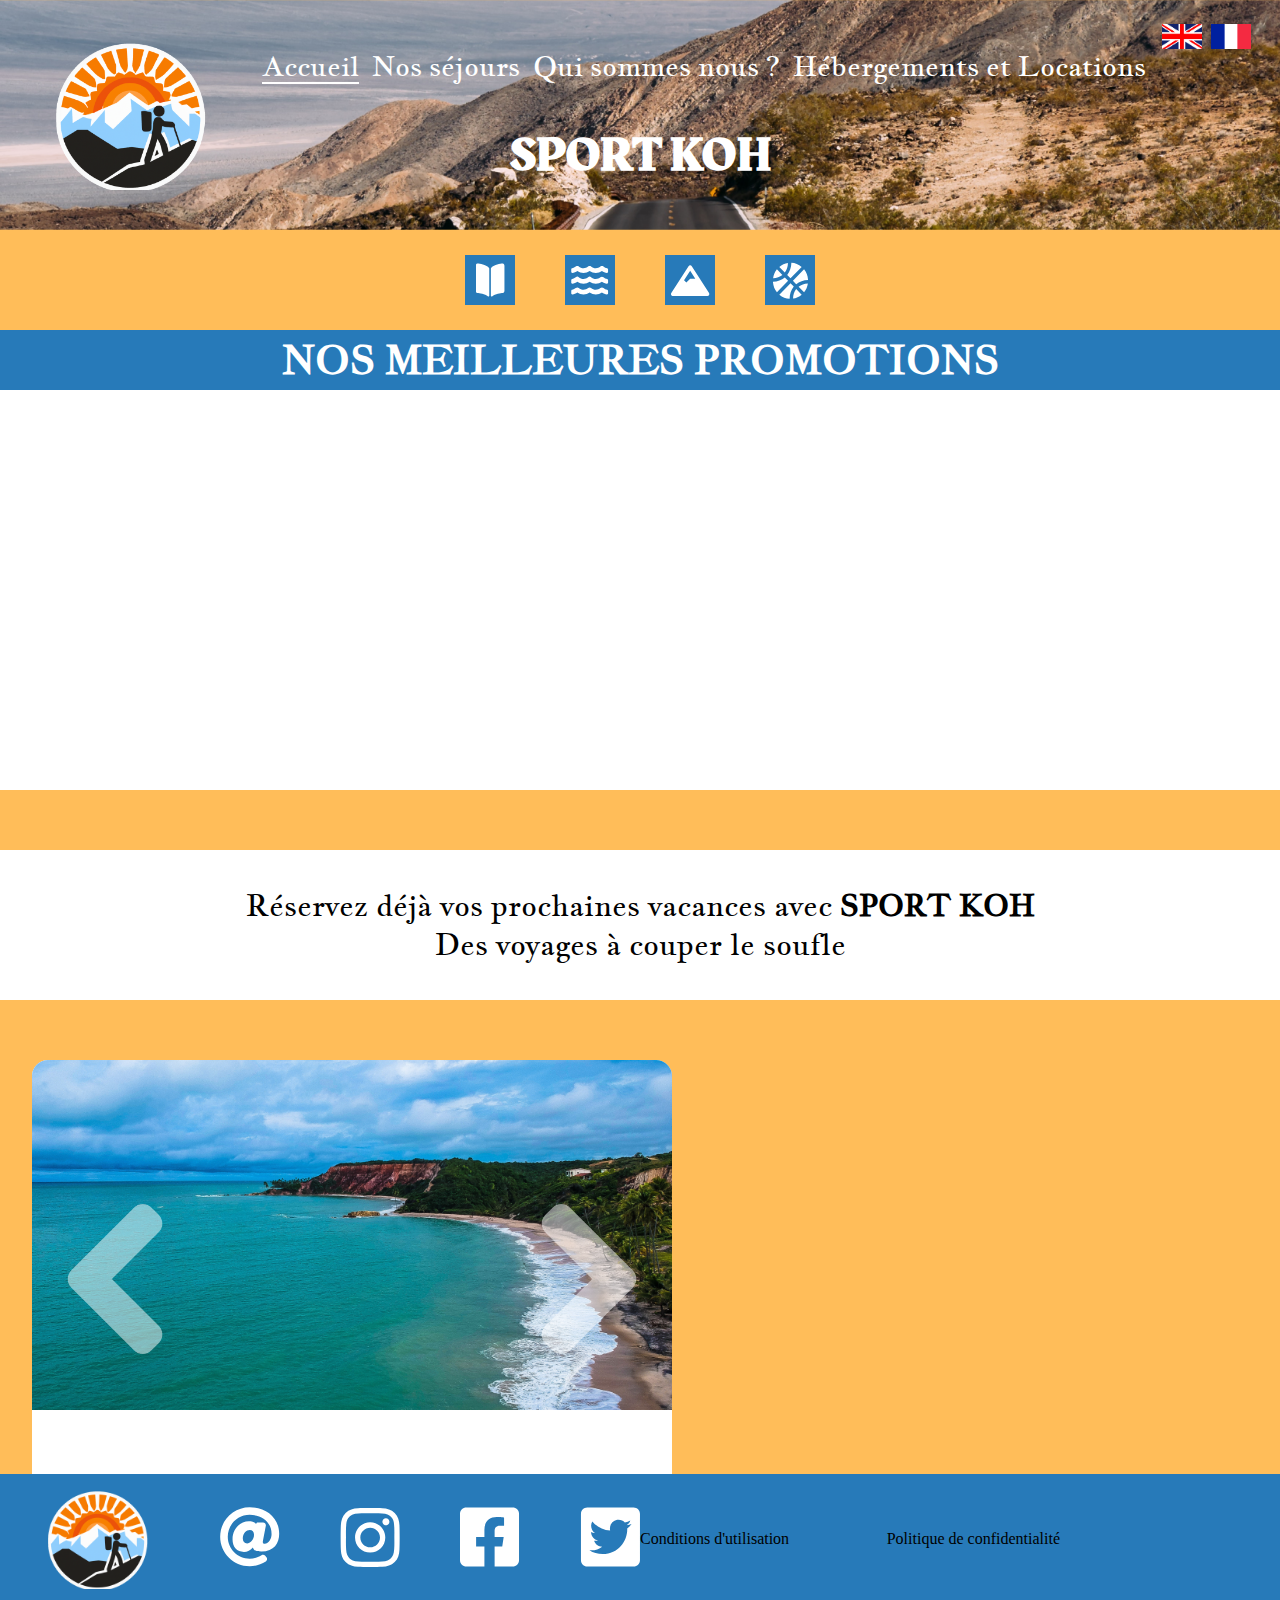
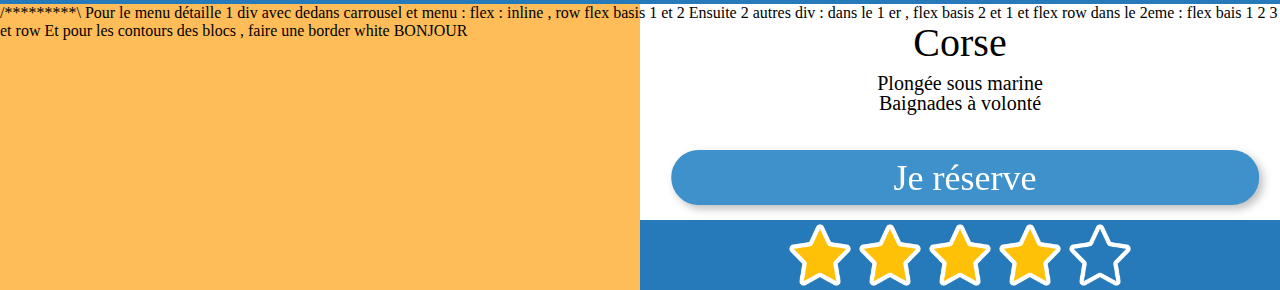
==== commit f012f247: "Fignolage de la page du catalogue 3" ====
--- a/index.html
+++ b/index.html
@@ -131,6 +131,10 @@
                 <a href="https://facebook.com" target="_blank"><img src="img/logo_facebook.svg" alt="Facebook"></a>
                 <a href="https://twitter.com" target="_blank"><img src="img/logo_twitter.svg" alt="Twitter"></a>
             </div>
+            <div>
+                <p>Conditions d'utilisation</p>
+                <p>Politique de confidentialité</p>
+            </div>
         </footer>
         <script>
             document.body.onload=function(){
@@ -165,4 +169,19 @@
             }
         </script>
     </body>
-</html>+</html>
+
+/*********\
+Pour le menu détaille 
+1 div avec dedans carrousel et menu :
+flex : inline , row
+flex basis 1 et 2
+
+Ensuite 2 autres div : 
+dans le 1 er , flex basis 2 et 1 et flex row
+dans le 2eme : flex bais 1 2 3 et row 
+
+
+Et pour les contours des blocs , faire une border white 
+
+BONJOUR--- a/style.css
+++ b/style.css
@@ -554,6 +554,16 @@
     font-size: 40px;
     line-height: 60px;
     text-transform: uppercase;
+    position: sticky;
+    top: 0;
+    z-index: 1;
+}
+
+@keyframes apparition {
+    100% {
+        opacity: 1;
+        transform: none;
+    }
 }
 
 .catalogue>.catalog_item {
@@ -568,6 +578,9 @@
     color: #FFFFFF;
     border-radius: 15% 0 15% 0;
     transition: all 300ms ease-in-out;
+    opacity: 0;
+    transform: translateY(30px);
+    animation: appartion 0.4s 1.6s ease-out;
 }
 
 .catalogue>.catalog_item:hover {
@@ -700,13 +713,13 @@
     
 }
 */
-.MenuDetail > .carrousel {
+.carrousel {
     border-radius: 1em;
     margin-left: 2em;
    
     height: 30em;
 }
-.MenuDetail > .carrousel > .carrousel_container{
+.carrousel_container{
     height: 30em;
     background-color: red;
 }
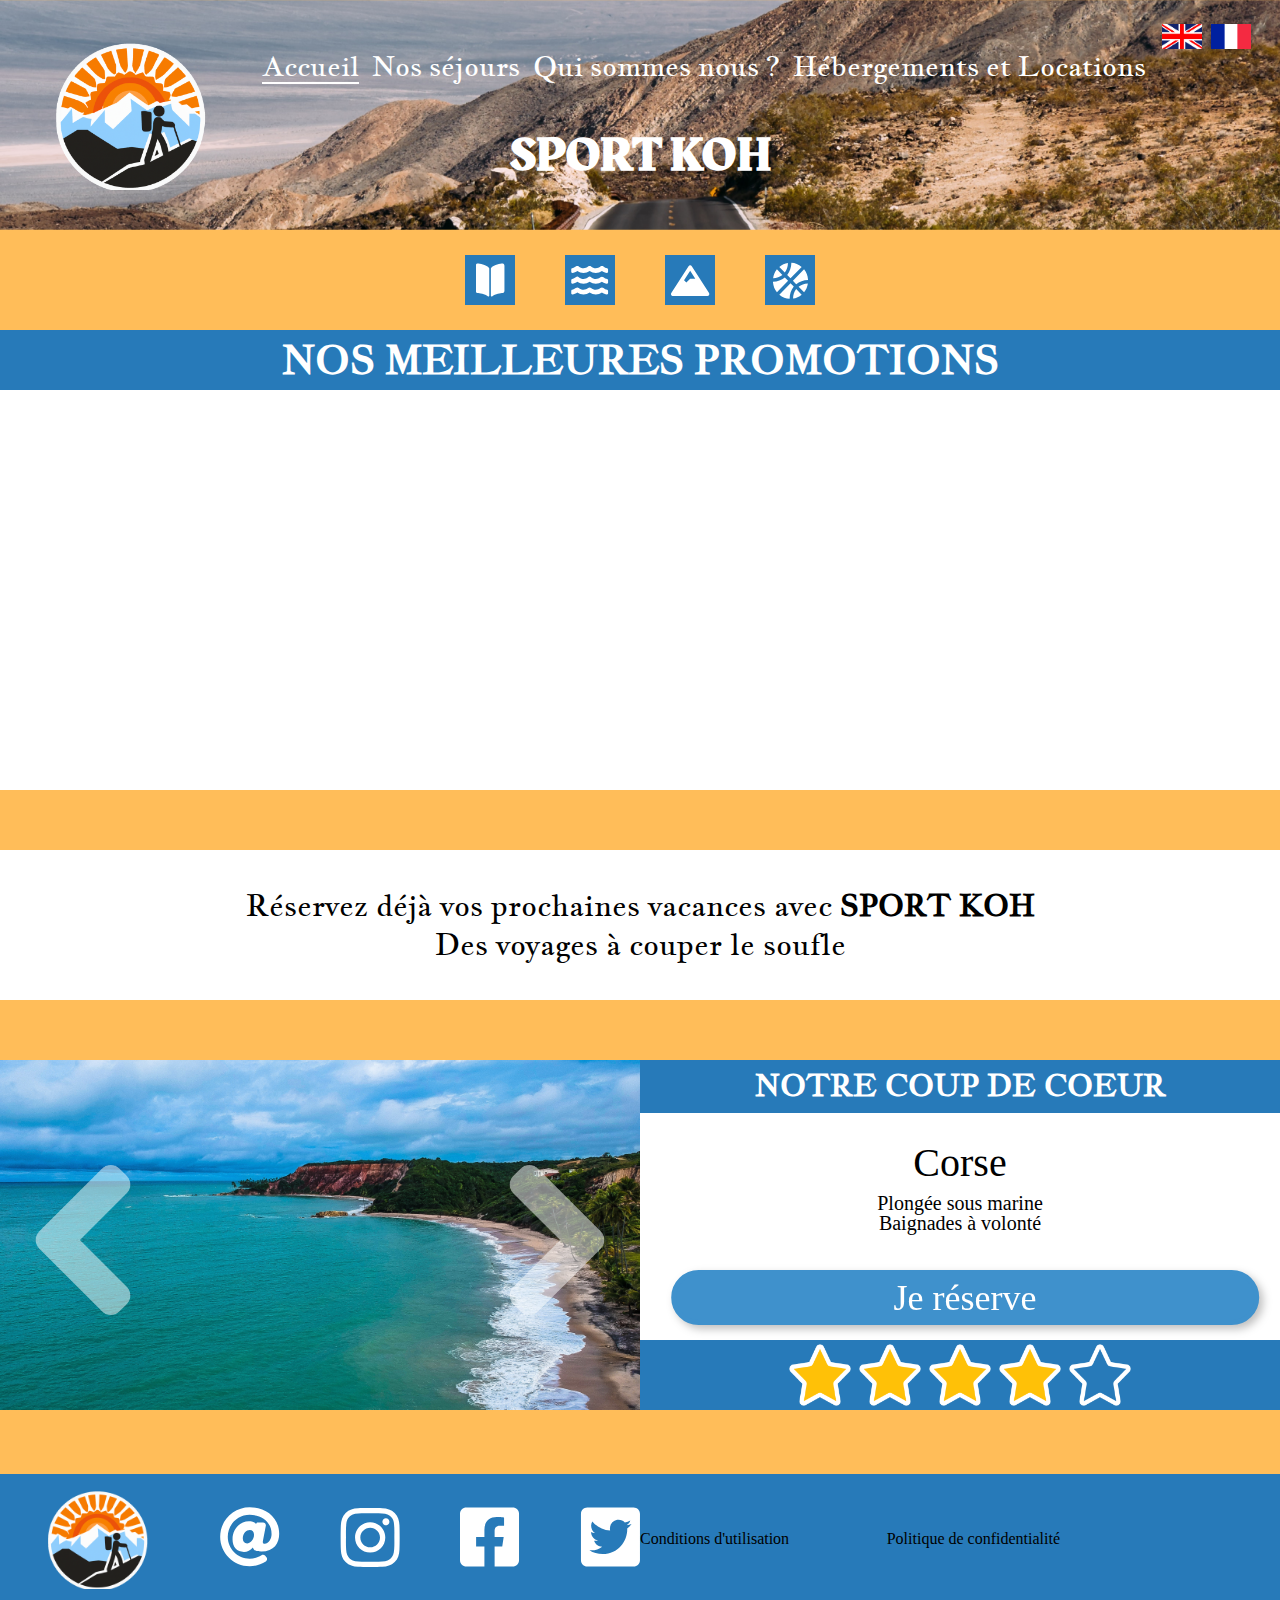
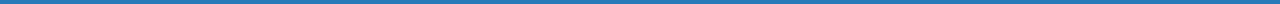
==== commit acddb6eb: "Merge branch 'master' of https://gitlabiut.iutlan.univ-rennes1.fr/etuinfo/2022sae105/2022sae105_1a/s" ====
--- a/index.html
+++ b/index.html
@@ -169,19 +169,4 @@
             }
         </script>
     </body>
-</html>
-
-/*********\
-Pour le menu détaille 
-1 div avec dedans carrousel et menu :
-flex : inline , row
-flex basis 1 et 2
-
-Ensuite 2 autres div : 
-dans le 1 er , flex basis 2 et 1 et flex row
-dans le 2eme : flex bais 1 2 3 et row 
-
-
-Et pour les contours des blocs , faire une border white 
-
-BONJOUR+</html>--- a/style.css
+++ b/style.css
@@ -713,13 +713,13 @@
     
 }
 */
-.carrousel {
+.MenuDetail > .carrousel {
     border-radius: 1em;
     margin-left: 2em;
    
     height: 30em;
 }
-.carrousel_container{
+.MenuDetail > .carrousel > .carrousel_container{
     height: 30em;
     background-color: red;
 }
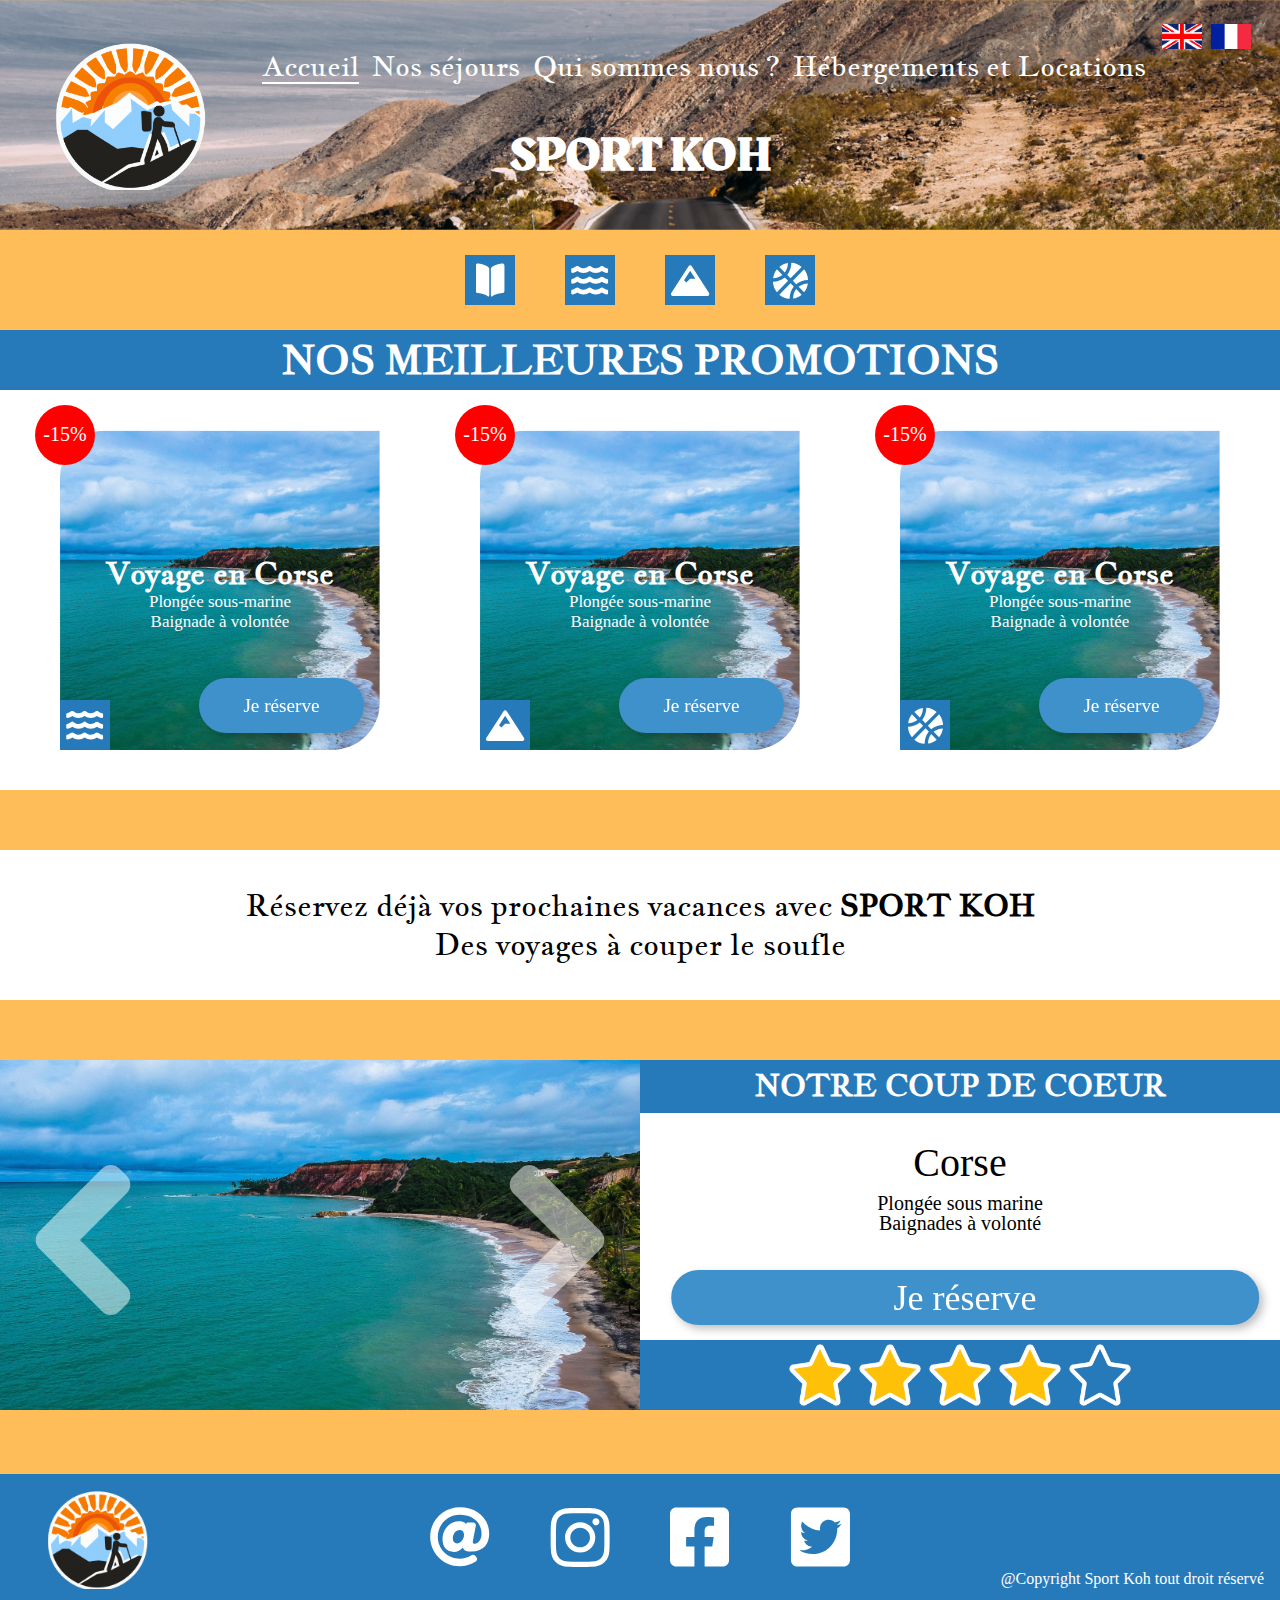
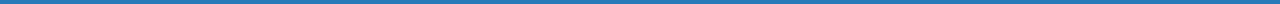
==== commit e1e08926: "Copyright" ====
--- a/index.html
+++ b/index.html
@@ -132,8 +132,7 @@
                 <a href="https://twitter.com" target="_blank"><img src="img/logo_twitter.svg" alt="Twitter"></a>
             </div>
             <div>
-                <p>Conditions d'utilisation</p>
-                <p>Politique de confidentialité</p>
+                <p>@Copyright Sport Koh tout droit réservé</p>
             </div>
         </footer>
         <script>
--- a/style.css
+++ b/style.css
@@ -271,6 +271,22 @@
     transform: translateY(-3px);
 }
 
+body>footer>div+div{
+    position: absolute;
+    width: max-content;
+    bottom: 0;
+    right: 1em;
+    margin: 0;
+    padding: 0;
+    color: #fff;
+}
+
+@media screen and (max-width: 1100px) {
+    body>footer>div+div{
+        font-size: 14px;
+    }
+}
+
 @media screen and (max-width: 900px) {
     body>footer {
         background-size: 75px;
@@ -279,6 +295,10 @@
 
     body>footer div {
         width: 315px;
+    }
+
+    body>footer>div+div{
+        font-size: 10px;
     }
 
     body>footer img {
@@ -559,13 +579,6 @@
     z-index: 1;
 }
 
-@keyframes apparition {
-    100% {
-        opacity: 1;
-        transform: none;
-    }
-}
-
 .catalogue>.catalog_item {
     position: relative;
     width: 320px;
@@ -578,9 +591,6 @@
     color: #FFFFFF;
     border-radius: 15% 0 15% 0;
     transition: all 300ms ease-in-out;
-    opacity: 0;
-    transform: translateY(30px);
-    animation: appartion 0.4s 1.6s ease-out;
 }
 
 .catalogue>.catalog_item:hover {
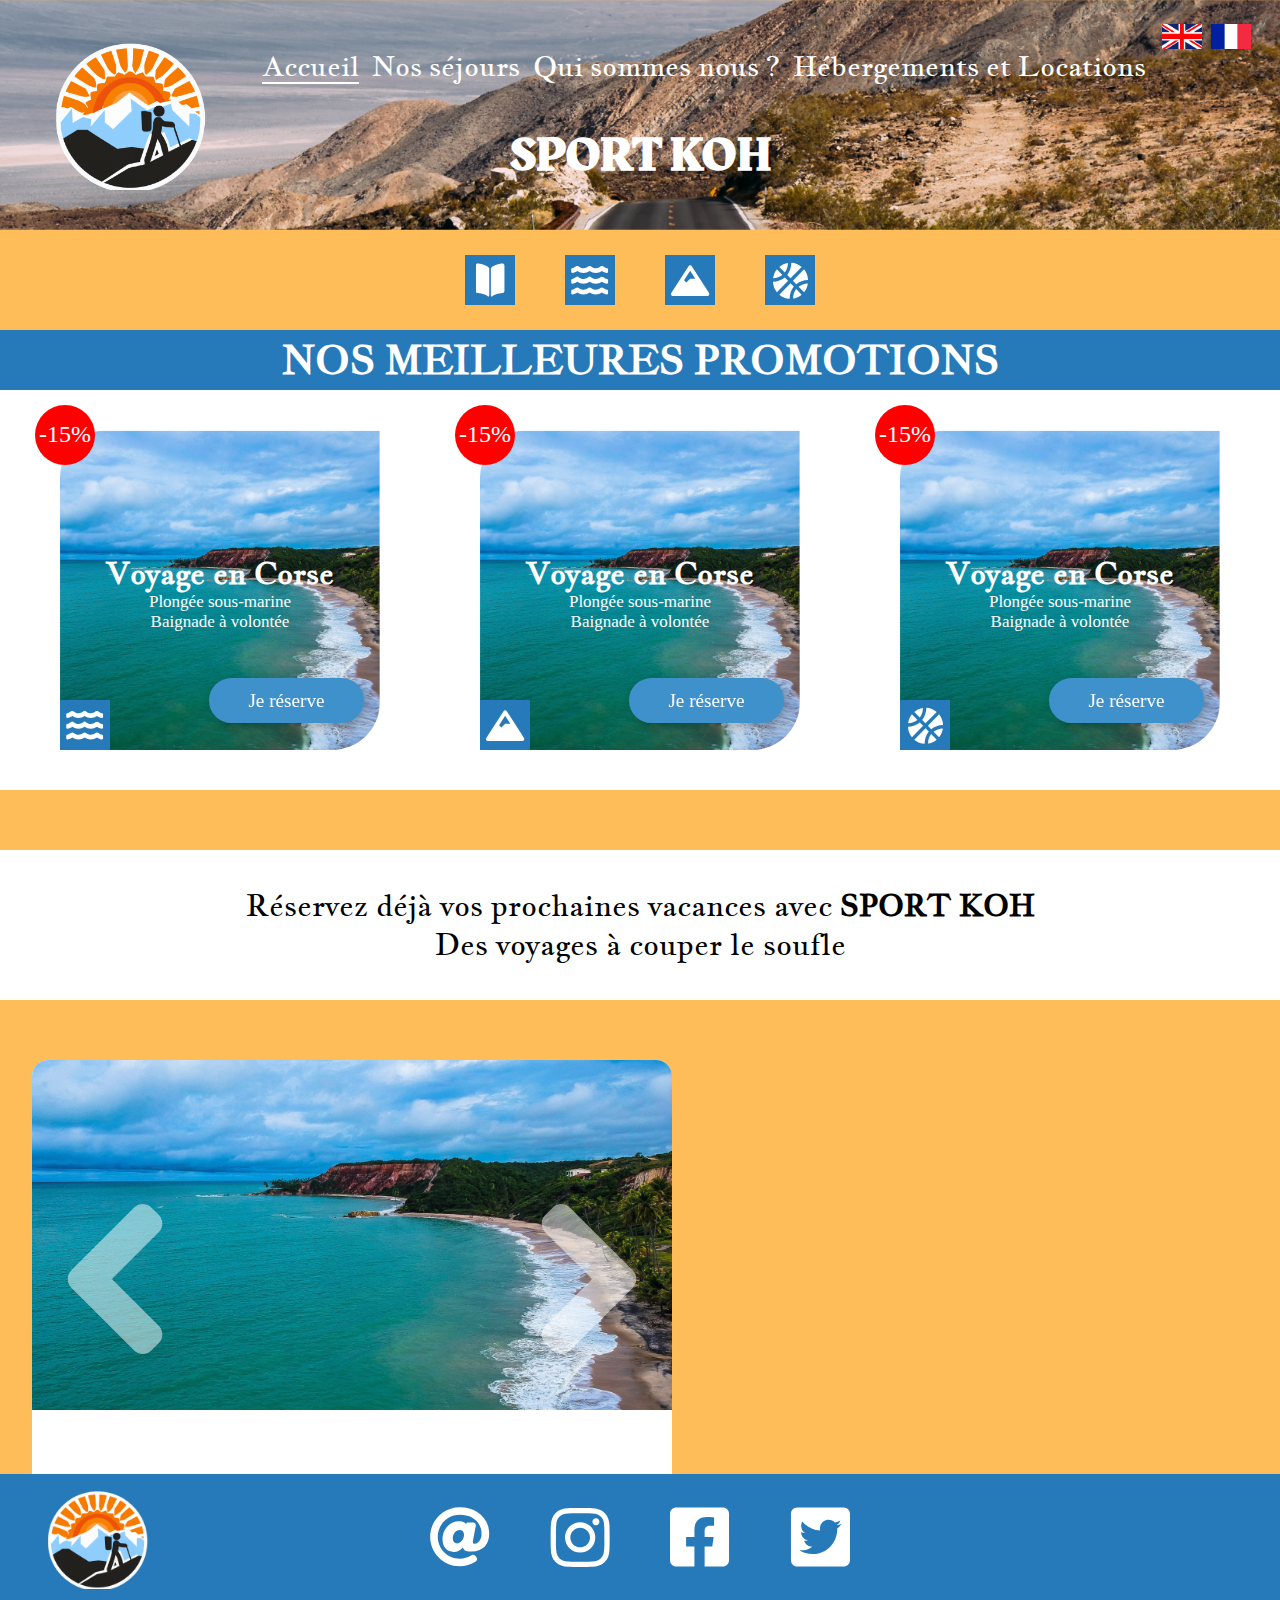
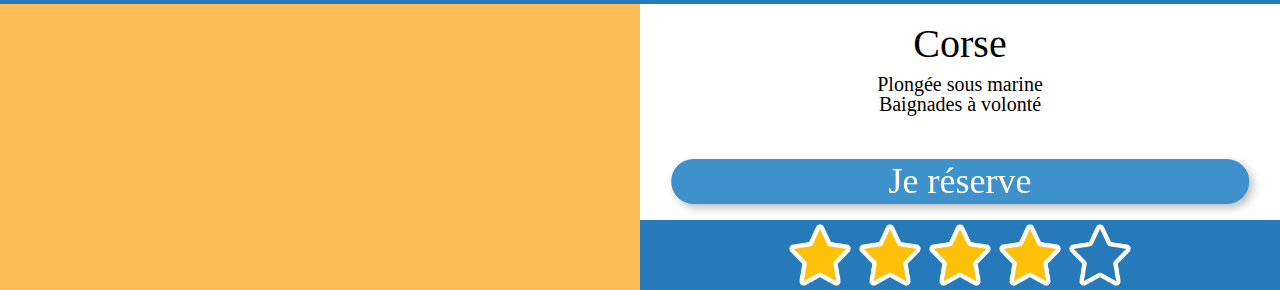
==== commit b8feebae: "Finiton de la page détaille" ====
--- a/index.html
+++ b/index.html
@@ -131,9 +131,6 @@
                 <a href="https://facebook.com" target="_blank"><img src="img/logo_facebook.svg" alt="Facebook"></a>
                 <a href="https://twitter.com" target="_blank"><img src="img/logo_twitter.svg" alt="Twitter"></a>
             </div>
-            <div>
-                <p>@Copyright Sport Koh tout droit réservé</p>
-            </div>
         </footer>
         <script>
             document.body.onload=function(){
@@ -168,4 +165,5 @@
             }
         </script>
     </body>
-</html>+</html>
+
--- a/style.css
+++ b/style.css
@@ -1,989 +1,1256 @@
-/*************************************************************************************/
-/*Définition des polices*/
-@font-face {
-    font-family: 'JacquesFrancois';
-    src: url('./font/jacquesfrancois-regular-webfont.woff2') format('woff2'),
-        url('./font/jacquesfrancois-regular-webfont.woff') format('woff');
-    font-weight: normal;
-    font-style: normal;
-}
-
-@font-face {
-    font-family: 'Rakkas';
-    src: url('./font/rakkas-regular-webfont.woff2') format('woff2'),
-        url('./font/rakkas-regular-webfont.woff') format('woff');
-    font-weight: normal;
-    font-style: normal;
-}
-
-/*************************************************************************************/
-/*Définition globales*/
-body {
-    background-color: #FFBD59;
-    margin: 0;
-    padding: 0;
-}
-
-h1 {
-    font-family: 'Rakkas', Arial, sans-serif;
-}
-
-h2 {
-    font-family: 'JacquesFrancois', Arial, sans-serif;
-}
-
-.icone {
-    display: flex;
-    justify-content: center;
-    align-items: center;
-    margin: 0;
-    padding: 0;
-    width: 50px;
-    height: 50px;
-    background-color: #277AB9;
-}
-
-.icone>img {
-    scale: 0.9;
-}
-
-@media screen and (max-width: 880px) {
-    *>h2 {
-        font-size: 20px;
-    }
-}
-
-/*************************************************************************************/
-/*Définition du header*/
-body header {
-    margin: 0;
-    height: 330px;
-}
-
-body>header>div {
-    margin: 0;
-    position: static;
-    background-image: url(img/banniere_header.png);
-    background-repeat: no-repeat;
-    background-size: cover;
-    height: 230px;
-    background-position: top center;
-    color: #fff;
-}
-
-body>header>div>div {
-    float: right;
-    margin-top: 1.5em;
-    margin-right: 1.5em;
-}
-
-body>header>div>div>a {
-    margin-right: 5px;
-}
-
-body>header>div>div>a>img {
-    transition: all 300ms ease-in-out;
-}
-
-body>header>div>div>a>img:hover {
-    transform: translateY(-3px);
-}
-
-body>header>div>img {
-    float: left;
-    margin-top: 2.5em;
-    margin-left: 3.5em;
-    transition: all 300ms ease-in-out;
-}
-
-body>header>div>h1 {
-    position: absolute;
-    width: 100%;
-    top: 2.75em;
-    font-size: 48px;
-    text-transform: capitalize;
-    margin: 0 auto 0 auto;
-    text-align: center;
-    transition: all 300ms ease-in-out;
-}
-
-body>header>div>nav {
-    position: absolute;
-    display: inline-flex;
-    align-items: center;
-    justify-content: space-around;
-    text-align: center;
-    flex-wrap: wrap;
-    width: 70%;
-    margin: 0;
-    top: 3em;
-    left: 20%;
-}
-
-body>header>div>nav>a {
-    position: relative;
-    font-family: 'JacquesFrancois', Arial, sans-serif;
-    font-style: normal;
-    font-weight: 4000/192vw;
-    font-size: 28px;
-    color: #fff;
-    text-decoration: none;
-    transition: all 300ms ease-in-out;
-}
-
-header div nav a:hover {
-    transform: translateY(-3px);
-}
-
-header div nav a::before {
-    content: "";
-    position: absolute;
-    height: 2px;
-    bottom: 0;
-    width: 0;
-    background-color: #fff;
-    transition: all 300ms ease-in-out;
-}
-
-.selectionne::before {
-    height: 2px;
-    width: 100%;
-}
-
-header div nav a:hover::before {
-    width: 100%;
-}
-
-body>header>div+div {
-    margin: 0;
-    display: flex;
-    flex-direction: row;
-    justify-content: center;
-    align-items: center;
-    background-image: none;
-    height: 100px;
-}
-
-body>header>div+div>div {
-    margin: 0;
-    display: flex;
-    flex-direction: row;
-    justify-content: space-between;
-    align-items: center;
-    width: 350px;
-}
-
-@media screen and (max-width: 880px) {
-    body>header>div>nav {
-        display: flex;
-        flex-direction: column;
-        display: inline-flex;
-        align-items: flex-start;
-        font-size: 24px;
-        width: auto;
-        top: 2.8em;
-        left: 1em;
-    }
-
-    body>header>div>nav>a {
-        margin-bottom: 0.2em;
-    }
-
-    header div nav a:hover {
-        transform: none;
-    }
-
-    body>header>div>img {
-        width: 60px;
-        height: 60px;
-        margin-top: 0.5em;
-        margin-left: 1em;
-    }
-}
-
-@media screen and (max-width: 820px) {
-    body>header>div>nav {
-        top: 2em;
-    }
-
-    body>header>div>nav>a {
-        font-size: 20px;
-    }
-
-    body>header>div>img {
-        width: 40px;
-        height: 40px;
-    }
-
-    body>header>div>h1 {
-        top: 3.5em;
-        font-size: 48px;
-    }
-}
-
-@media screen and (max-width: 600px) {
-    body>header>div+div {
-        display: none;
-    }
-
-    body header {
-        height: 230px;
-    }
-}
-
-/*************************************************************************************/
-/*Définition du footer*/
-body>footer {
-    position: relative;
-    bottom: 0;
-    width: 100%;
-    height: 130px;
-    display: flex;
-    flex-direction: row;
-    align-items: center;
-    justify-content: center;
-    background-color: #277AB9;
-    background-image: url(img/logo.png);
-    background-repeat: no-repeat;
-    background-size: 100px;
-    background-origin: border-box;
-    background-position-y: center;
-    background-position-x: 3em;
-    transition: all 300ms ease-in-out;
-}
-
-body>footer div {
-    display: flex;
-    flex-direction: row;
-    align-items: center;
-    justify-content: space-between;
-    width: 420px;
-}
-
-body>footer img {
-    height: 60px;
-    width: 60px;
-    transition: all 300ms ease-in-out;
-}
-
-body>footer img:hover {
-    filter: drop-shadow(0 4px 4px rgba(0, 0, 0, 0.25));
-    transform: translateY(-3px);
-}
-
-body>footer>div+div{
-    position: absolute;
-    width: max-content;
-    bottom: 0;
-    right: 1em;
-    margin: 0;
-    padding: 0;
-    color: #fff;
-}
-
-@media screen and (max-width: 1100px) {
-    body>footer>div+div{
-        font-size: 14px;
-    }
-}
-
-@media screen and (max-width: 900px) {
-    body>footer {
-        background-size: 75px;
-        background-position-x: 2em;
-    }
-
-    body>footer div {
-        width: 315px;
-    }
-
-    body>footer>div+div{
-        font-size: 10px;
-    }
-
-    body>footer img {
-        height: 45px;
-        width: 45px;
-    }
-}
-
-@media screen and (max-width: 700px) {
-    body>footer {
-        background-size: 45px;
-        height: 90px;
-        background-position-x: 1em;
-    }
-
-    body>footer div {
-        width: 210px;
-    }
-
-    body>footer img {
-        height: 30px;
-        width: 30px;
-    }
-}
-
-/*************************************************************************************/
-/*************************************************************************************/
-/*Définition du main de la page d'accueil*/
-body>main {
-    height: 100%;
-}
-
-.texte_aguicheur {
-    height: 150px;
-    background-color: #fff;
-    font-family: 'JacquesFrancois', Arial, sans-serif;
-    font-size: 30px;
-    margin-bottom: 60px;
-}
-
-.texte_aguicheur p {
-    position: relative;
-    text-align: center;
-    top: 50%;
-    transform: translateY(-50%);
-    width: 100%;
-    padding: 0;
-    margin: 0;
-}
-
-.coup_de_coeur {
-    display: inline-block;
-    height: 350px;
-    width: 100%;
-    padding: 0;
-    margin-bottom: 60px;
-}
-
-.carrousel {
-    float: left;
-    position: relative;
-    height: 350px;
-    width: 50%;
-    margin: 0;
-    overflow: hidden;
-    background-color: #fff;
-}
-
-.carrousel>#carrousel_container {
-    display: flex;
-    flex-direction: row;
-    height: 350px;
-}
-
-.carrousel>#carrousel_container>.img {
-    width: 50%;
-    height: 350px;
-    margin: 0;
-    background-size: cover;
-    background-position: top center;
-}
-
-.carrousel>.bouton_carrousel {
-    position: absolute;
-    width: 150px;
-    height: 150px;
-    cursor: pointer;
-    top: 30%;
-    opacity: 0.5;
-    transition: all 100ms ease-in-out;
-}
-
-.carrousel>.bouton_carrousel:hover {
-    opacity: 1;
-    filter: drop-shadow(0 4px 4px rgba(0, 0, 0, 0.25));
-}
-
-.coup_de_coeur>.contenu_coup_de_coeur {
-    float: right;
-    height: 350px;
-    width: 50%;
-    background-color: #fff;
-    margin: 0;
-}
-
-.coup_de_coeur>.contenu_coup_de_coeur>div {
-    height: 15%;
-    width: 100%;
-    background-color: #277AB9;
-    margin: 0;
-    display: flex;
-    justify-content: center;
-    align-items: center;
-    color: #fff;
-    font-size: 20px;
-    line-height: 60px;
-    text-transform: uppercase;
-
-}
-
-.coup_de_coeur>.contenu_coup_de_coeur>div+div {
-    display: flex;
-    background-color: #fff;
-    color: #000;
-    flex-direction: column;
-    align-items: stretch;
-    height: 65%;
-}
-
-.coup_de_coeur>.contenu_coup_de_coeur>div+div>a {
-    text-decoration: none;
-    width: 95%;
-    align-self: center;
-    transform: translateX(2.5%);
-    margin: 15px 0 15px 0;
-}
-
-.coup_de_coeur>.contenu_coup_de_coeur>div+div>a>.button {
-    position: static;
-    width: 95%;
-    text-transform: none;
-    font-size: 30px;
-}
-
-.coup_de_coeur>.contenu_coup_de_coeur>div+div>div {
-    align-items: center;
-    text-align: center;
-    vertical-align: center;
-    height: 150px;
-}
-
-.coup_de_coeur>.contenu_coup_de_coeur>div+div>div>p {
-    font-size: 20px;
-    text-transform: none;
-    text-overflow: clip;
-    line-height: 100%;
-}
-
-.coup_de_coeur>.contenu_coup_de_coeur>div+div>div>p::first-line {
-    font-size: 40px;
-    line-height: 150%;
-}
-
-.coup_de_coeur>.contenu_coup_de_coeur>div+div+div {
-    display: flex;
-    flex-direction: row;
-    align-items: center;
-    vertical-align: center;
-    background-color: #277AB9;
-    height: 20%;
-}
-
-.coup_de_coeur>.contenu_coup_de_coeur>div+div+div>img {
-    width: 70px;
-    height: 100%;
-}
-
-#g {
-    left: 0.5em;
-}
-
-#d {
-    right: 0.5em;
-}
-
-@media screen and (max-width: 880px) {
-    .texte_aguicheur {
-        font-size: 20px;
-    }
-
-    .coup_de_coeur>.contenu_coup_de_coeur>div+div>a>.button {
-        font-size: 20px;
-    }
-
-    .coup_de_coeur>.contenu_coup_de_coeur>div+div+div>img {
-        width: 50px;
-        height: 50px;
-    }
-
-    .carrousel>.bouton_carrousel {
-        width: 100px;
-        height: 100px;
-        top: 35%;
-    }
-
-    .coup_de_coeur>.contenu_coup_de_coeur>div+div>div {
-        align-items: center;
-        text-align: center;
-        vertical-align: center;
-        height: 150px;
-    }
-
-    .coup_de_coeur>.contenu_coup_de_coeur>div+div>div>p {
-        font-size: 16px;
-        line-height: 100%;
-        margin-top: 30px;
-    }
-
-    .coup_de_coeur>.contenu_coup_de_coeur>div+div>div>p::first-line {
-        font-size: 30px;
-        line-height: 150%;
-    }
-}
-
-@media screen and (max-width: 600px) {
-    .texte_aguicheur {
-        font-size: 19px;
-    }
-
-    .coup_de_coeur {
-        display: none;
-    }
-}
-
-/*************************************************************************************/
-/*************************************************************************************/
-/*Page de la liste des séjours*/
-
-.sansPromo+div {
-    position: absolute;
-    top: 50%;
-}
-
-.notation {
-    width: 15%;
-    height: 15%;
-}
-
-.promotion {
-    background-color: red;
-    text-align: center;
-    width: 60px;
-    height: 60px;
-    position: absolute;
-    top: -25px;
-    left: -25px;
-    border-radius: 30px;
-}
-
-.promotion>p {
-    position: relative;
-    transform: translateY(-10%);
-    font-size: 20px;
-}
-
-.catalogue>h2 {
-    width: 100%;
-    text-align: center;
-    background-color: #277AB9;
-    margin: 0;
-    height: 60px;
-    color: #fff;
-    font-size: 40px;
-    line-height: 60px;
-    text-transform: uppercase;
-    position: sticky;
-    top: 0;
-    z-index: 1;
-}
-
-.catalogue>.catalog_item {
-    position: relative;
-    width: 320px;
-    height: 320px;
-    margin: 40px;
-    background-image: url(img/image_corse_carre.png);
-    background-repeat: no-repeat;
-    background-size: contain;
-    text-align: center;
-    color: #FFFFFF;
-    border-radius: 15% 0 15% 0;
-    transition: all 300ms ease-in-out;
-}
-
-.catalogue>.catalog_item:hover {
-    transform: translateY(-3px);
-    filter: drop-shadow(4px 4px 4px rgba(0, 0, 0, 0.5));
-}
-
-.avecPromo {
-    width: 100%;
-    height: 100%;
-}
-
-.avecPromo>p {
-    position: relative;
-    top: 23%;
-    font-size: 17px;
-}
-
-.avecPromo>h2 {
-    position: relative;
-    top: 31%;
-    font-size: 30px;
-}
-
-.sansPromo {
-    color: #000000;
-}
-
-.sansPromo>p {
-    font-size: 17px;
-    transform: translateY(-27px);
-}
-
-.sansPromo>h2 {
-    font-size: 30px;
-}
-
-main>.catalogue {
-    max-width: 100%;
-    background-color: #FFFFFF;
-    margin-top: 0;
-    margin-bottom: 60px;
-    display: flex;
-    flex-wrap: wrap;
-    justify-content: space-evenly;
-}
-
-.catalogue>.catalog_item>.icone {
-    position: absolute;
-    bottom: 0;
-}
-
-.button {
-    background-color: #3F91CC;
-    width: 155px;
-    height: 45px;
-    position: absolute;
-    right: 5%;
-    top: 77.5%;
-    margin: 0;
-    display: flex;
-    align-items: center;
-    justify-content: center;
-    border-radius: 30px;
-    filter: drop-shadow(4px 4px 4px rgba(0, 0, 0, 0.25));
-    border-width: 5px;
-    border-style: solid;
-    border-color: #3F91CC;
-}
-
-.button>p {
-    text-decoration: none;
-    color: #FFFFFF;
-    font-size: 1.2em;
-    font-style: Inter;
-}
-
-.button:hover {
-    background-color: #277AB9;
-    border-color: #FFFFFF;
-    border-width: 5px;
-    border-style: solid;
-}
-
-@media screen and (max-width: 880px) {
-    .catalogue>h2 {
-        font-size: 30px;
-    }
-}
-
-@media screen and (max-width: 650px) {
-    .catalogue>h2 {
-        font-size: 20px;
-    }
-}
-
-/*************************************************************************************/
-/*************************************************************************************/
-/*Page hébergement détaillé*/
-
-
-main>.TitreMenu>h1 {
-    width: 100%;
-    text-align: center;
-    background-color: #277AB9;
-    margin: 0;
-    height: 60px;
-    color: #fff;
-    font-size: 40px;
-    line-height: 60px;
-    text-transform: uppercase;
-}
-
-.MenuDetail {
-    display: flex;
-    flex-direction: row;
-    justify-content: center;
-    align-items: center;
-    flex-basis: auto;
-    flex-wrap: nowrap;
-    background-color: #fff;
-
-}
-
-/*main >.MenuDetail{
-    position: relative;
-    display: inline;
-    left: 0px;
-    width: 80px;
-    
-}
-*/
-.MenuDetail > .carrousel {
-    border-radius: 1em;
-    margin-left: 2em;
-   
-    height: 30em;
-}
-.MenuDetail > .carrousel > .carrousel_container{
-    height: 30em;
-    background-color: red;
-}
-.ArticleResume {
-    box-sizing: border-box;
-    display: flex;
-    flex-direction: row;
-    flex-wrap: wrap;
-    justify-content: space-evenly;
-    align-items: center;
-    margin: 2em;
-    width: 100%;
-    text-align: center;
-    background-color: #5DC8F5;
-    margin: 3em;
-    color: #fff;
-    border-radius: 2em;
-    padding: 2em 0;
-    row-gap: 2em;
-    height: 30em;
-}
-
-.ArticleResume>div {
-    border-radius: 1em;
-    padding: 1em;
-}
-
-.ResumeTxt {
-    background-color: #277AB9;
-    font-family: 'JacquesFrancois';
-    width: calc(70% - 2em);
-    height: 13em;
-}
-
-.ResumeTxt>p {
-    font-size: 1.3em;
-
-}
-
-.ResumeListe {
-    background-color: #277AB9;
-    font-family: 'JacquesFrancois';
-    width: calc(30% - 2em);
-    height: 13em;
-
-}
-.ResumeListe > ul>li{
-    font-size: 1.21em;
-    text-align: left;
-}
-.EtoileNote_nbnote {
-    background-color: #277AB9;
-    display: flex;
-    flex-direction: column;
-    width: calc(40% - 2em);
-    height: 8em;
-
-
-}
-
-.EtoileNote_nbnote>p {
-    font-size: 2em;
-    margin-top: 0.3em;
-}
-
-.EtoileNote_nbnote>div {
-    display: flex;
-    flex-direction: row;
-    justify-content: center;
-
-}
-
-.EtoileNote_nbnote>div>img {
-    width: 3.5em;
-}
-
-.BoutonReserver {
-
-    width: calc(20% - 2em);
-    background-color: #3F91CC;
-    display: flex;
-    align-items: center;
-    justify-content: center;
-    border-radius: 30px;
-    border-width: 5px;
-    border-style: solid;
-    border-color: #3F91CC;
-    padding: 0 !important;
-    height: 5em;
-
-}
-
-.BoutonReserver>a {
-    display: flex;
-    justify-content: center;
-    align-items: center;
-    text-decoration: none;
-    color: #FFFFFF;
-    font-size: 1.8em;
-    font-style: Inter;
-    width: 100%;
-    height: 100%;
-
-
-}
-
-.BoutonReserver:hover {
-    background-color: #277AB9;
-    border-color: #FFFFFF;
-    border-width: 5px;
-    border-style: solid;
-}
-
-.PrixMenu {
-    display: flex;
-    justify-content: center;
-    align-items: center;
-    background-color: #277AB9;
-    width: calc(40% - 2em);
-    height: 8em;
-
-
-}
-
-.PrixMenu>p {
-    font-size: 2.5em;
-    font-family: 'JacquesFrancois', Arial, sans-serif;
-}
-
-.button2 {
-    background-color: #3F91CC;
-    width: 155px;
-    height: 45px;
-    position: absolute;
-    right: 5%;
-    top: 77.5%;
-    margin: 0;
-    display: flex;
-    align-items: center;
-    justify-content: center;
-    border-radius: 30px;
-    filter: drop-shadow(4px 4px 4px rgba(0, 0, 0, 0.25));
-    border-width: 5px;
-    border-style: solid;
-    border-color: #3F91CC;
-}
-
-.button2>p {
-    text-decoration: none;
-    color: #FFFFFF;
-    font-size: 1.2em;
-    font-style: Inter;
-}
-
-.button2:hover {
-    background-color: #277AB9;
-    border-color: #FFFFFF;
-    border-width: 5px;
-    border-style: solid;
-}
-
-
-
-/*
-.TitreSUPP > h1 {
-    width: 100%;
-    text-align: center;
-    background-color: #000000;
-    margin: 0;
-    height: 60px;
-    color: #fff;
-    font-size: 40px;
-    line-height: 60px;
-    text-transform: uppercase;
-}
- */
-
-.catalogue2 {
-    display: flex;
-    flex-direction: row;
-    flex-wrap: wrap;
-    justify-content: space-evenly;
-    row-gap: 1em;
-}
-
-.catalogue2>.catalog_item2 {
-    position: relative;
-    width: 320px;
-    height: 320px;
-    margin: 40px;
-    background-image: url(img/image_corse_carre.png);
-    background-repeat: no-repeat;
-    background-size: contain;
-    text-align: center;
-    color: #FFFFFF;
-    border-radius: 15% 0 15% 0;
-}
-
-.catalogue2>h2 {
-    width: 100%;
-    text-align: center;
-    background-color: #277AB9;
-    margin: 0;
-    height: 60px;
-    color: #fff;
-    font-size: 40px;
-    line-height: 60px;
-    text-transform: uppercase;
-}
-
-.sansPromo2 {
-    color: #000000;
-}
-
-.sansPromo2>p {
-    font-size: 17px;
-    transform: translateY(-27px);
-}
-
-.sansPromo2>h2 {
-    font-size: 30px;
-}
-
-main>.catalogue2 {
-    max-width: 100%;
-    background-color: #FFFFFF;
-    margin-top: 0;
-    margin-bottom: 60px;
-    display: flex;
-    flex-wrap: wrap;
-    justify-content: space-evenly;
-}
-
-.catalogue2>.catalog_item2>.icone2 {
-    position: absolute;
-    bottom: 0;
-}
-
-.notation2 {
-    width: 15%;
-    height: 15%;
-}
-
-.icone2 {
-    display: flex;
-    justify-content: center;
-    align-items: center;
-    margin: 0;
-    padding: 0;
-    width: 50px;
-    height: 50px;
-    background-color: #277AB9;
-}
-
-.icone2>img {
-    scale: 0.9;
-}+* {
+    box-sizing: border-box;
+    scroll-behavior: smooth;
+}
+
+
+
+
+/*************************************************************************************/
+/*Définition des polices*/
+@font-face {
+    font-family: 'JacquesFrancois';
+    src: url('./font/jacquesfrancois-regular-webfont.woff2') format('woff2'),
+        url('./font/jacquesfrancois-regular-webfont.woff') format('woff');
+    font-weight: normal;
+    font-style: normal;
+}
+
+@font-face {
+    font-family: 'Rakkas';
+    src: url('./font/rakkas-regular-webfont.woff2') format('woff2'),
+        url('./font/rakkas-regular-webfont.woff') format('woff');
+    font-weight: normal;
+    font-style: normal;
+}
+
+/*************************************************************************************/
+/*Définition globales*/
+body {
+    background-color: #FFBD59;
+    margin: 0;
+    padding: 0;
+}
+
+h1 {
+    font-family: 'Rakkas', Arial, sans-serif;
+}
+
+h2 {
+    font-family: 'JacquesFrancois', Arial, sans-serif;
+}
+
+.icone {
+    display: flex;
+    justify-content: center;
+    align-items: center;
+    margin: 0;
+    padding: 0;
+    width: 50px;
+    height: 50px;
+    background-color: #277AB9;
+}
+
+.icone>img {
+    scale: 0.9;
+}
+
+@media screen and (max-width: 880px) {
+    *>h2 {
+        font-size: 20px;
+    }
+}
+
+/*************************************************************************************/
+/*Définition du header*/
+body header {
+    margin: 0;
+    height: 330px;
+}
+
+body>header>div {
+    margin: 0;
+    position: static;
+    background-image: url(img/banniere_header.png);
+    background-repeat: no-repeat;
+    background-size: cover;
+    height: 230px;
+    background-position: top center;
+    color: #fff;
+}
+
+body>header>div>div {
+    float: right;
+    margin-top: 1.5em;
+    margin-right: 1.5em;
+}
+
+body>header>div>div>a {
+    margin-right: 5px;
+}
+
+body>header>div>div>a>img {
+    transition: all 300ms ease-in-out;
+}
+
+body>header>div>div>a>img:hover {
+    transform: translateY(-3px);
+}
+
+body>header>div>img {
+    float: left;
+    margin-top: 2.5em;
+    margin-left: 3.5em;
+    transition: all 300ms ease-in-out;
+}
+
+body>header>div>h1 {
+    position: absolute;
+    width: 100%;
+    top: 2.75em;
+    font-size: 48px;
+    text-transform: capitalize;
+    margin: 0 auto 0 auto;
+    text-align: center;
+    transition: all 300ms ease-in-out;
+}
+
+body>header>div>nav {
+    position: absolute;
+    display: inline-flex;
+    align-items: center;
+    justify-content: space-around;
+    text-align: center;
+    flex-wrap: wrap;
+    width: 70%;
+    margin: 0;
+    top: 3em;
+    left: 20%;
+}
+
+body>header>div>nav>a {
+    position: relative;
+    font-family: 'JacquesFrancois', Arial, sans-serif;
+    font-style: normal;
+    font-weight: 4000/192vw;
+    font-size: 28px;
+    color: #fff;
+    text-decoration: none;
+    transition: all 300ms ease-in-out;
+}
+
+header div nav a:hover {
+    transform: translateY(-3px);
+}
+
+header div nav a::before {
+    content: "";
+    position: absolute;
+    height: 2px;
+    bottom: 0;
+    width: 0;
+    background-color: #fff;
+    transition: all 300ms ease-in-out;
+}
+
+.selectionne::before {
+    height: 2px;
+    width: 100%;
+}
+
+header div nav a:hover::before {
+    width: 100%;
+}
+
+body>header>div+div {
+    margin: 0;
+    display: flex;
+    flex-direction: row;
+    justify-content: center;
+    align-items: center;
+    background-image: none;
+    height: 100px;
+}
+
+body>header>div+div>div {
+    margin: 0;
+    display: flex;
+    flex-direction: row;
+    justify-content: space-between;
+    align-items: center;
+    width: 350px;
+}
+
+@media screen and (max-width: 880px) {
+    body>header>div>nav {
+        display: flex;
+        flex-direction: column;
+        display: inline-flex;
+        align-items: flex-start;
+        font-size: 24px;
+        width: auto;
+        top: 2.8em;
+        left: 1em;
+    }
+
+    body>header>div>nav>a {
+        margin-bottom: 0.2em;
+    }
+
+    header div nav a:hover {
+        transform: none;
+    }
+
+    body>header>div>img {
+        width: 60px;
+        height: 60px;
+        margin-top: 0.5em;
+        margin-left: 1em;
+    }
+}
+
+@media screen and (max-width: 820px) {
+    body>header>div>nav {
+        top: 2em;
+    }
+
+    body>header>div>nav>a {
+        font-size: 20px;
+    }
+
+    body>header>div>img {
+        width: 40px;
+        height: 40px;
+    }
+
+    body>header>div>h1 {
+        top: 3.5em;
+        font-size: 48px;
+    }
+}
+
+@media screen and (max-width: 600px) {
+    body>header>div+div {
+        display: none;
+    }
+
+    body header {
+        height: 230px;
+    }
+}
+
+/*************************************************************************************/
+/*Définition du footer*/
+body>footer {
+    position: relative;
+    bottom: 0;
+    width: 100%;
+    height: 130px;
+    display: flex;
+    flex-direction: row;
+    align-items: center;
+    justify-content: center;
+    background-color: #277AB9;
+    background-image: url(img/logo.png);
+    background-repeat: no-repeat;
+    background-size: 100px;
+    background-origin: border-box;
+    background-position-y: center;
+    background-position-x: 3em;
+    transition: all 300ms ease-in-out;
+}
+
+body>footer div {
+    display: flex;
+    flex-direction: row;
+    align-items: center;
+    justify-content: space-between;
+    width: 420px;
+}
+
+body>footer img {
+    height: 60px;
+    width: 60px;
+    transition: all 300ms ease-in-out;
+}
+
+body>footer img:hover {
+    filter: drop-shadow(0 4px 4px rgba(0, 0, 0, 0.25));
+    transform: translateY(-3px);
+}
+
+@media screen and (max-width: 900px) {
+    body>footer {
+        background-size: 75px;
+        background-position-x: 2em;
+    }
+
+    body>footer div {
+        width: 315px;
+    }
+
+    body>footer img {
+        height: 45px;
+        width: 45px;
+    }
+}
+
+@media screen and (max-width: 700px) {
+    body>footer {
+        background-size: 45px;
+        height: 90px;
+        background-position-x: 1em;
+    }
+
+    body>footer div {
+        width: 210px;
+    }
+
+    body>footer img {
+        height: 30px;
+        width: 30px;
+    }
+}
+
+/*************************************************************************************/
+/*************************************************************************************/
+/*Définition du main de la page d'accueil*/
+body>main {
+    height: 100%;
+}
+
+.texte_aguicheur {
+    height: 150px;
+    background-color: #fff;
+    font-family: 'JacquesFrancois', Arial, sans-serif;
+    font-size: 30px;
+    margin-bottom: 60px;
+}
+
+.texte_aguicheur p {
+    position: relative;
+    text-align: center;
+    top: 50%;
+    transform: translateY(-50%);
+    width: 100%;
+    padding: 0;
+    margin: 0;
+}
+
+.coup_de_coeur {
+    display: inline-block;
+    height: 350px;
+    width: 100%;
+    padding: 0;
+    margin-bottom: 60px;
+}
+
+.carrousel {
+    float: left;
+    position: relative;
+    height: 350px;
+    width: 50%;
+    margin: 0;
+    overflow: hidden;
+    background-color: #fff;
+}
+
+.carrousel>#carrousel_container {
+    display: flex;
+    flex-direction: row;
+    height: 350px;
+}
+
+.carrousel>#carrousel_container>.img {
+    width: 50%;
+    height: 350px;
+    margin: 0;
+    background-size: cover;
+    background-position: top center;
+}
+
+.carrousel>.bouton_carrousel {
+    position: absolute;
+    width: 150px;
+    height: 150px;
+    cursor: pointer;
+    top: 30%;
+    opacity: 0.5;
+    transition: all 100ms ease-in-out;
+}
+
+.carrousel>.bouton_carrousel:hover {
+    opacity: 1;
+    filter: drop-shadow(0 4px 4px rgba(0, 0, 0, 0.25));
+}
+
+.coup_de_coeur>.contenu_coup_de_coeur {
+    float: right;
+    height: 350px;
+    width: 50%;
+    background-color: #fff;
+    margin: 0;
+}
+
+.coup_de_coeur>.contenu_coup_de_coeur>div {
+    height: 15%;
+    width: 100%;
+    background-color: #277AB9;
+    margin: 0;
+    display: flex;
+    justify-content: center;
+    align-items: center;
+    color: #fff;
+    font-size: 20px;
+    line-height: 60px;
+    text-transform: uppercase;
+
+}
+
+.coup_de_coeur>.contenu_coup_de_coeur>div+div {
+    display: flex;
+    background-color: #fff;
+    color: #000;
+    flex-direction: column;
+    align-items: stretch;
+    height: 65%;
+}
+
+.coup_de_coeur>.contenu_coup_de_coeur>div+div>a {
+    text-decoration: none;
+    width: 95%;
+    align-self: center;
+    transform: translateX(2.5%);
+    margin: 15px 0 15px 0;
+}
+
+.coup_de_coeur>.contenu_coup_de_coeur>div+div>a>.button {
+    position: static;
+    width: 95%;
+    text-transform: none;
+    font-size: 30px;
+}
+
+.coup_de_coeur>.contenu_coup_de_coeur>div+div>div {
+    align-items: center;
+    text-align: center;
+    vertical-align: center;
+    height: 150px;
+}
+
+.coup_de_coeur>.contenu_coup_de_coeur>div+div>div>p {
+    font-size: 20px;
+    text-transform: none;
+    text-overflow: clip;
+    line-height: 100%;
+}
+
+.coup_de_coeur>.contenu_coup_de_coeur>div+div>div>p::first-line {
+    font-size: 40px;
+    line-height: 150%;
+}
+
+.coup_de_coeur>.contenu_coup_de_coeur>div+div+div {
+    display: flex;
+    flex-direction: row;
+    align-items: center;
+    vertical-align: center;
+    background-color: #277AB9;
+    height: 20%;
+}
+
+.coup_de_coeur>.contenu_coup_de_coeur>div+div+div>img {
+    width: 70px;
+    height: 100%;
+}
+
+#g {
+    left: 0.5em;
+}
+
+#d {
+    right: 0.5em;
+}
+
+@media screen and (max-width: 880px) {
+    .texte_aguicheur {
+        font-size: 20px;
+    }
+
+    .coup_de_coeur>.contenu_coup_de_coeur>div+div>a>.button {
+        font-size: 20px;
+    }
+
+    .coup_de_coeur>.contenu_coup_de_coeur>div+div+div>img {
+        width: 50px;
+        height: 50px;
+    }
+
+    .carrousel>.bouton_carrousel {
+        width: 100px;
+        height: 100px;
+        top: 35%;
+    }
+
+    .coup_de_coeur>.contenu_coup_de_coeur>div+div>div {
+        align-items: center;
+        text-align: center;
+        vertical-align: center;
+        height: 150px;
+    }
+
+    .coup_de_coeur>.contenu_coup_de_coeur>div+div>div>p {
+        font-size: 16px;
+        line-height: 100%;
+        margin-top: 30px;
+    }
+
+    .coup_de_coeur>.contenu_coup_de_coeur>div+div>div>p::first-line {
+        font-size: 30px;
+        line-height: 150%;
+    }
+}
+
+@media screen and (max-width: 600px) {
+    .texte_aguicheur {
+        font-size: 19px;
+    }
+
+    .coup_de_coeur {
+        display: none;
+    }
+}
+
+/*************************************************************************************/
+/*************************************************************************************/
+/*Page de la liste des séjours*/
+
+.sansPromo+div {
+    position: absolute;
+    top: 50%;
+}
+
+.notation {
+    width: 15%;
+    height: 15%;
+}
+
+.promotion {
+    background-color: red;
+    text-align: center;
+    width: 60px;
+    height: 60px;
+    position: absolute;
+    top: -25px;
+    left: -25px;
+    border-radius: 30px;
+}
+
+.promotion>p {
+    position: relative;
+    transform: translateY(-30%);
+    font-size: 24px;
+}
+
+.catalogue>h2 {
+    width: 100%;
+    text-align: center;
+    background-color: #277AB9;
+    margin: 0;
+    height: 60px;
+    color: #fff;
+    font-size: 40px;
+    line-height: 60px;
+    text-transform: uppercase;
+}
+
+.catalogue>.catalog_item {
+    position: relative;
+    width: 320px;
+    height: 320px;
+    margin: 40px;
+    background-image: url(img/image_corse_carre.png);
+    background-repeat: no-repeat;
+    background-size: contain;
+    text-align: center;
+    color: #FFFFFF;
+    border-radius: 15% 0 15% 0;
+}
+
+.avecPromo {
+    width: 100%;
+    height: 100%;
+}
+
+.avecPromo>p {
+    position: relative;
+    top: 23%;
+    font-size: 17px;
+}
+
+.avecPromo>h2 {
+    position: relative;
+    top: 31%;
+    font-size: 30px;
+}
+
+.sansPromo {
+    color: #000000;
+}
+
+.sansPromo>p {
+    font-size: 17px;
+    transform: translateY(-27px);
+}
+
+.sansPromo>h2 {
+    font-size: 30px;
+}
+
+main>.catalogue {
+    max-width: 100%;
+    background-color: #FFFFFF;
+    margin-top: 0;
+    margin-bottom: 60px;
+    display: flex;
+    flex-wrap: wrap;
+    justify-content: space-evenly;
+}
+
+.catalogue>.catalog_item>.icone {
+    position: absolute;
+    bottom: 0;
+}
+
+.button {
+    background-color: #3F91CC;
+    width: 155px;
+    height: 45px;
+    position: absolute;
+    right: 5%;
+    top: 77.5%;
+    margin: 0;
+    display: flex;
+    align-items: center;
+    justify-content: center;
+    border-radius: 30px;
+    filter: drop-shadow(4px 4px 4px rgba(0, 0, 0, 0.25));
+    border-width: 5px;
+    border-style: solid;
+    border-color: #3F91CC;
+}
+
+.button>p {
+    text-decoration: none;
+    color: #FFFFFF;
+    font-size: 1.2em;
+    font-style: Inter;
+}
+
+.button:hover {
+    background-color: #277AB9;
+    border-color: #FFFFFF;
+    border-width: 5px;
+    border-style: solid;
+}
+
+@media screen and (max-width: 880px) {
+    .catalogue>h2 {
+        font-size: 30px;
+    }
+}
+
+@media screen and (max-width: 650px) {
+    .catalogue>h2 {
+        font-size: 20px;
+    }
+}
+
+/*************************************************************************************/
+/*************************************************************************************/
+/*Page hébergement détaillé*/
+
+
+main>.TitreMenu>h1 {
+    width: 100%;
+    text-align: center;
+    background-color: #277AB9;
+    margin: 0;
+    height: 60px;
+    color: #fff;
+    font-size: 40px;
+    line-height: 60px;
+    text-transform: uppercase;
+}
+
+.MenuDetail {
+    display: flex;
+    flex-direction: row;
+    justify-content: center;
+    align-items: center;
+    flex-basis: auto;
+    flex-wrap: nowrap;
+    background-color: #fff;
+}
+
+/*main >.MenuDetail{
+    position: relative;
+    display: inline;
+    left: 0px;
+    width: 80px;
+    
+}
+*/
+.carrousel {
+    border-radius: 1em;
+    margin-left: 2em;
+   
+    height: 30em;
+}
+.carrousel_container{
+    height: 30em;
+    background-color: red;
+}
+.ArticleResume {
+    box-sizing: border-box;
+    display: flex;
+    flex-direction: row;
+    flex-wrap: wrap;
+    justify-content: space-evenly;
+    align-items: center;
+    margin: 2em;
+    width: 100%;
+    text-align: center;
+    background-color: #5DC8F5;
+    margin: 3em;
+    color: #fff;
+    border-radius: 2em;
+    padding: 2em 0;
+    row-gap: 2em;
+    height: 30em;
+}
+
+.ArticleResume>div {
+    border-radius: 1em;
+    padding: 1em;
+}
+
+.ResumeTxt {
+    background-color: #277AB9;
+    font-family: 'JacquesFrancois';
+    width: calc(70% - 2em);
+    height: 13em;
+}
+
+.ResumeTxt>p {
+    font-size: 1.3em;
+
+}
+
+.ResumeListe {
+    background-color: #277AB9;
+    font-family: 'JacquesFrancois';
+    width: calc(30% - 2em);
+    height: 13em;
+
+}
+.ResumeListe > ul>li{
+    font-size: 1.21em;
+    text-align: left;
+}
+.EtoileNote_nbnote {
+    background-color: #277AB9;
+    display: flex;
+    flex-direction: column;
+    width: calc(40% - 2em);
+    height: 8em;
+
+
+}
+
+.EtoileNote_nbnote>p {
+    font-size: 2em;
+    margin-top: 0.3em;
+}
+
+.EtoileNote_nbnote>div {
+    display: flex;
+    flex-direction: row;
+    justify-content: center;
+
+}
+
+.EtoileNote_nbnote>div>img {
+    width: 3.5em;
+}
+
+.BoutonReserver {
+
+    width: calc(20% - 2em);
+    background-color: #3F91CC;
+    display: flex;
+    align-items: center;
+    justify-content: center;
+    border-radius: 30px;
+    border-width: 5px;
+    border-style: solid;
+    border-color: #3F91CC;
+    padding: 0 !important;
+    height: 5em;
+
+}
+
+.BoutonReserver>a {
+    display: flex;
+    justify-content: center;
+    align-items: center;
+    text-decoration: none;
+    color: #FFFFFF;
+    font-size: 1.8em;
+    font-style: Inter;
+    width: 100%;
+    height: 100%;
+
+
+}
+
+.BoutonReserver:hover {
+    background-color: #277AB9;
+    border-color: #FFFFFF;
+    border-width: 5px;
+    border-style: solid;
+}
+
+.PrixMenu {
+    display: flex;
+    justify-content: center;
+    align-items: center;
+    background-color: #277AB9;
+    width: calc(40% - 2em);
+    height: 8em;
+
+
+}
+
+.PrixMenu>p {
+    font-size: 2.5em;
+    font-family: 'JacquesFrancois', Arial, sans-serif;
+}
+
+.button2 {
+    background-color: #3F91CC;
+    width: 155px;
+    height: 45px;
+    position: absolute;
+    right: 5%;
+    top: 77.5%;
+    margin: 0;
+    display: flex;
+    align-items: center;
+    justify-content: center;
+    border-radius: 30px;
+    filter: drop-shadow(4px 4px 4px rgba(0, 0, 0, 0.25));
+    border-width: 5px;
+    border-style: solid;
+    border-color: #3F91CC;
+}
+
+.button2>p {
+    text-decoration: none;
+    color: #FFFFFF;
+    font-size: 1.2em;
+    font-style: Inter;
+}
+
+.button2:hover {
+    background-color: #277AB9;
+    border-color: #FFFFFF;
+    border-width: 5px;
+    border-style: solid;
+}
+
+
+
+/*
+.TitreSUPP > h1 {
+    width: 100%;
+    text-align: center;
+    background-color: #000000;
+    margin: 0;
+    height: 60px;
+    color: #fff;
+    font-size: 40px;
+    line-height: 60px;
+    text-transform: uppercase;
+}
+ */
+
+.catalogue2 {
+    display: flex;
+    flex-direction: row;
+    flex-wrap: wrap;
+    justify-content: space-evenly;
+    row-gap: 1em;
+    background-color: white;
+}
+
+.catalogue2>.catalog_item2 {
+    position: relative;
+    width: 320px;
+    height: 320px;
+    margin: 40px;
+    background-image: url(img/image_corse_carre.png);
+    background-repeat: no-repeat;
+    background-size: contain;
+    text-align: center;
+    color: #FFFFFF;
+    border-radius: 15% 0 15% 0;
+}
+
+.catalogue2>h2 {
+    width: 100%;
+    text-align: center;
+    background-color: #277AB9;
+    margin: 0;
+    height: 60px;
+    color: #fff;
+    font-size: 40px;
+    line-height: 60px;
+    text-transform: uppercase;
+}
+
+.sansPromo2 {
+    color: #000000;
+}
+
+.sansPromo2>p {
+    font-size: 17px;
+    transform: translateY(-27px);
+}
+
+.sansPromo2>h2 {
+    font-size: 30px;
+}
+
+main>.catalogue2 {
+    max-width: 100%;
+    background-color: #FFFFFF;
+    margin-top: 0;
+    margin-bottom: 60px;
+    display: flex;
+    flex-wrap: wrap;
+    justify-content: space-evenly;
+}
+
+.catalogue2>.catalog_item2>.icone2 {
+    position: absolute;
+    bottom: 0;
+}
+
+.notation2 {
+    width: 15%;
+    height: 15%;
+}
+
+.icone2 {
+    display: flex;
+    justify-content: center;
+    align-items: center;
+    margin: 0;
+    padding: 0;
+    width: 50px;
+    height: 50px;
+    background-color: #277AB9;
+}
+
+.icone2>img {
+    scale: 0.9;
+}
+
+.InfoDuSejour{
+    display: flex;
+    flex-wrap: wrap;
+    align-items: space-between;
+    justify-content: center;
+    background-color: #FFBD59;
+    flex-basis: 100%;
+    font-family: 'JacquesFrancois';
+}
+
+.InfoDuSejour div{
+    width: 45%;
+    display: flex;
+    align-items: center;
+    flex-direction: column;
+}
+
+.InfoDuSejour div div{
+    width: 100%;
+}
+
+.InfoDuSejour div div ul{
+    width: 100%;
+    display: flex;
+    justify-content: center;
+    align-items: center;
+    flex-direction: column;
+}
+
+.ArticleProgActivite{
+    width: 100%;
+    display: flex;
+    flex-direction: row;
+    justify-content: space-around;
+    
+    color: white;
+  
+}
+
+
+.Prog{
+    
+    flex-direction: column;
+    display: flex;
+    justify-content: center;
+    flex-wrap: wrap;
+    
+}
+
+.Prog >h2{
+    display: flex;
+    justify-content: center;
+    background-color: #277AB9;
+    border: 1em solid #277AB9;
+    border-radius: 2em;
+    justify-content: center;
+    align-items: center;
+    color: #fff;
+      
+}
+
+.Prog > .TitreP{
+    height: 50px;
+}
+.Prog >div{
+    position: relative;
+    bottom: 2.3em;
+    
+}
+.Prog > div>ul{
+    background-color: #fff;
+    border: 0.8em solid #FFFF;
+    border-radius: 2em;
+    color: #277AB9;
+    
+}
+.Prog >div>ul>li{
+    
+}
+.Activite{
+    
+    flex-direction: column;
+    display: flex;
+    justify-content: center;
+    
+    
+}
+
+.Activite > h2{
+    background-color: #FFFFFF;
+    border: 1em solid #ffffff;
+    border-radius: 2em;
+    color: #277AB9;
+    display: flex;
+    justify-content: center;
+}
+.Activite >div{
+    position: relative;
+    bottom: 2.3em;
+}
+.Activite > div>ul{
+    background-color: #277AB9;
+    border: 0.8em solid #277AB9;
+    border-radius: 2em;
+    color: #fff;
+}
+
+.Activite > div>ul>li{
+    
+}
+.ArticleAvantagesPeriode{
+    display: flex;
+    flex-direction: row;
+    justify-content: center;
+    width: 100%;
+}
+
+.Avantages{
+    color: white;
+}
+
+.Avantages > h2{
+    background-color: #277AB9;
+    border: 1em solid #277AB9;
+    border-radius: 2em;
+    color: #ffffff;
+    display: flex;
+    justify-content: center;
+}
+.Avantages >div{
+    position: relative;
+    bottom: 1.25em;
+}
+.Avantages > div>ul{
+    background-color: #fff;
+    border: 0.8em solid #FFFFFF;
+    border-radius: 2em;
+    color: #277AB9;
+
+}
+.Periode{
+  color: #FFFFFF;
+}
+
+.Periode > h2{
+    background-color: #FFFFFF;
+    border: 1em solid #ffffff;
+    border-radius: 2em;
+    display: flex;
+    justify-content: center;
+    color: #277AB9;
+}
+.Periode > div{
+    position: relative;
+    bottom: 1.25em;
+}
+.Periode > div > ul{
+    background-color: #277AB9;
+    border: 0.8em solid #277AB9;
+    border-radius: 2em;
+    color: #fff;
+}
+.ArticleEquipementsPresta{
+    display: flex;
+    flex-direction: row;
+    justify-content: center;
+    width: 100%;
+}
+
+
+.Equipements{
+    color: #FFFFFF;
+}
+
+.Equipements > h2{
+    background-color: #ffffff;
+    border: 1em solid #ffffff;
+    border-radius: 2em;
+    display: flex;
+    justify-content: center;
+    color: #277AB9;
+}
+.Equipements>div{
+    background-color: #277AB9;
+    border-radius: 10px;
+    width: 100%;
+    display: flex;
+    flex-direction: column;
+    justify-content: center;
+    align-items: center;
+    border: 1em solid #277AB9;
+    border-radius: 2em;
+    position: relative;
+    bottom: 1.25em;
+}
+
+.Equipements > div>ul{
+    border: 1em solid #277AB9;
+    border: 1em solid #FFFF;
+    border-radius: 2em;
+}
+
+.Equipements > div > div {
+    width: 90%;
+}
+
+.Equipements > div>.ColorGreenUl{
+    background-color: #2BF43F;
+    
+}
+
+.ColorGreenUl{
+color: black;
+background-color: #2BF43F;
+border: 1em solid #2BF43F;
+border-radius: 2em;
+}
+
+.ColorRedUl{
+background-color: #FF3838;
+border: 1em solid #FF3838;
+border-radius: 2em;
+}
+
+.Presta{
+color: white;
+
+}
+.Presta >h2{
+    background-color: #277AB9;
+    border: 1em solid #277AB9;
+    border-radius: 2em;
+    color: #277AB9;
+    display: flex;
+    justify-content: center;
+    color: #FFFFFF;
+}
+.Presta>div{
+    background-color: #ffffff;
+    border-radius: 10px;
+    width: 100%;
+    display: flex;
+    flex-direction: column;
+    justify-content: center;
+    align-items: center;
+    border: 1em solid #FFFF;
+    border-radius: 2em;
+    position: relative;
+    bottom: 1.25em;
+}
+.Presta >div>ul{
+    background-color: #277AB9;
+    border: 1em solid #FFFF;
+    border-radius: 2em;
+}
+.Presta> div>.ColorGreenUl{
+    background-color: #2BF43F;
+    
+
+}
+
+.Presta>div>.ColorRedUl{
+    background-color: #FF3838;
+    
+}
+.ArticleAvantagesPeriode > div, .ArticleEquipementsPresta > div{
+    margin: 10px 25px;
+}  
+
+@media screen and (max-width:1100px){
+    .MenuDetail {
+        flex-wrap: wrap;
+    }
+
+    .carrousel {
+        margin-top: 10px;
+        flex-basis: 100%;
+    }
+
+    .ResumeTxt {
+        font-size: 12px;
+    }
+    .ResumeListe{
+        font-size: 10px;
+    }
+}
+    
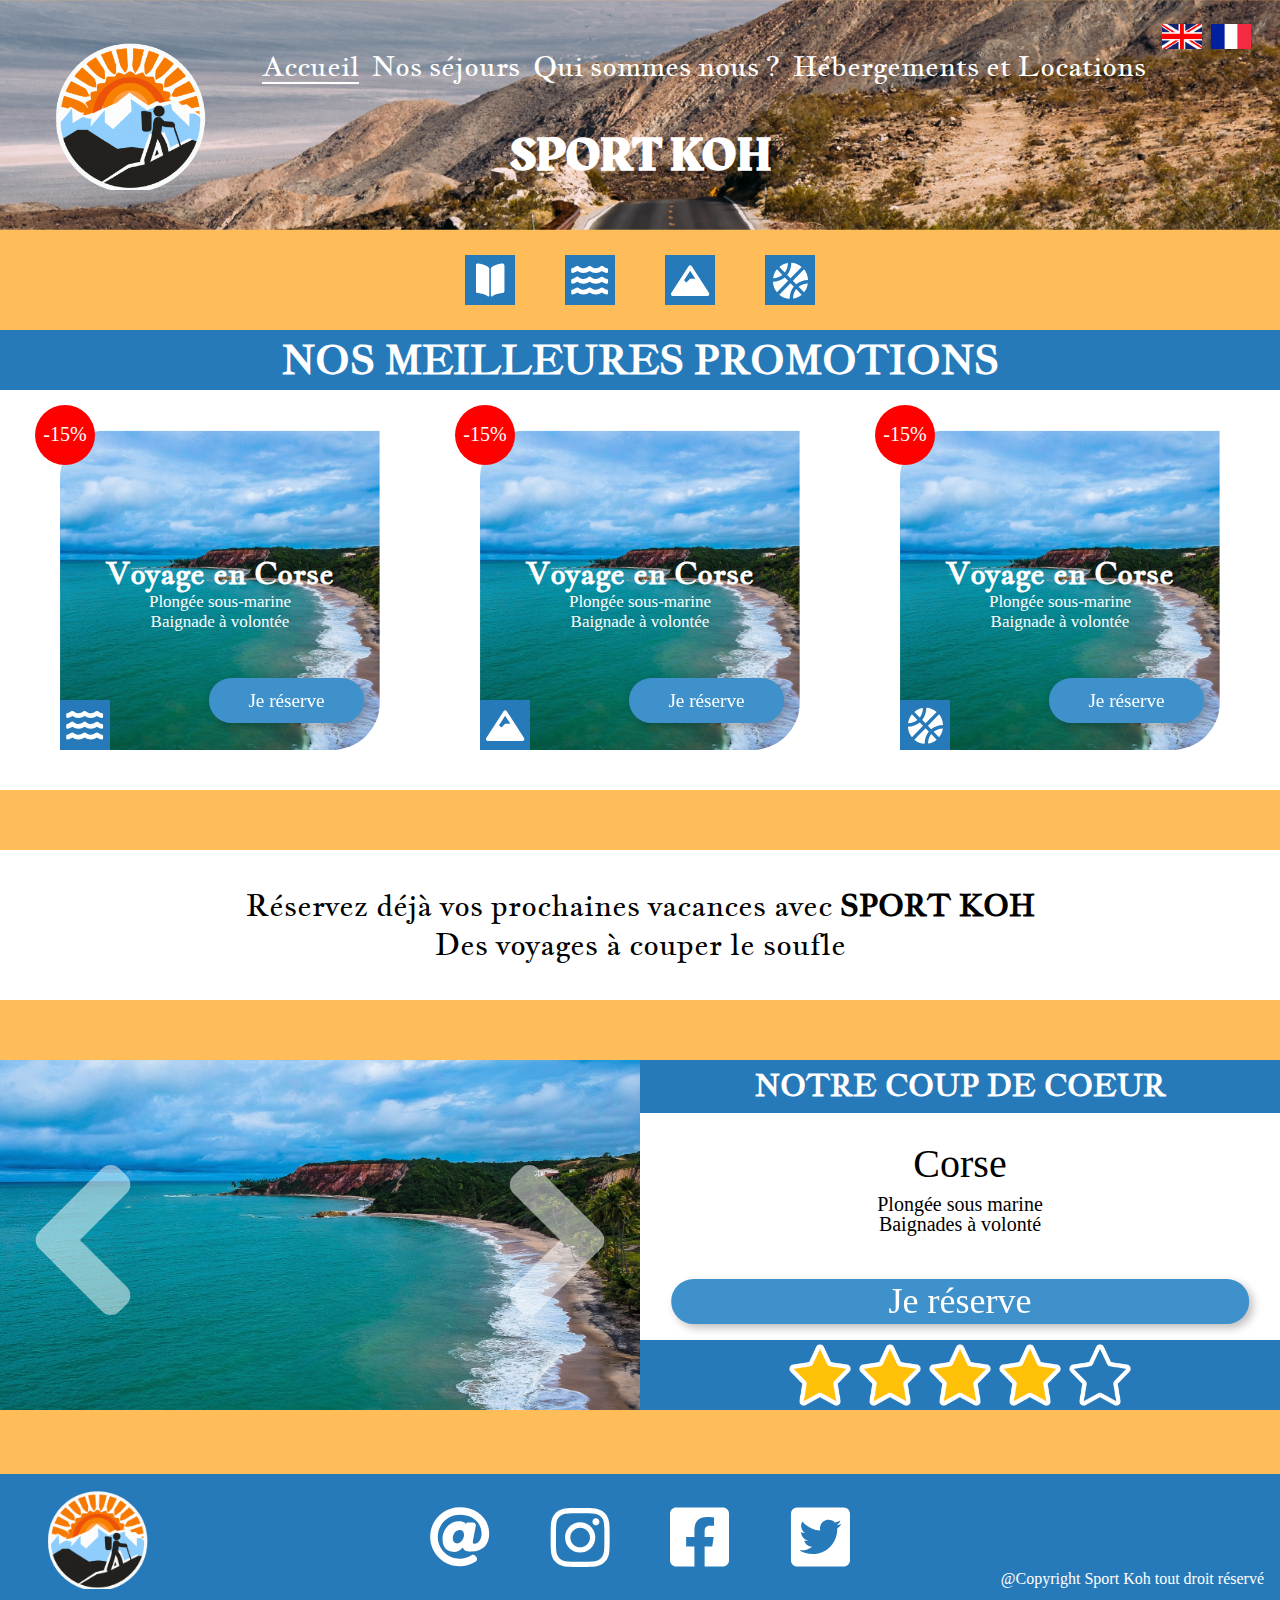
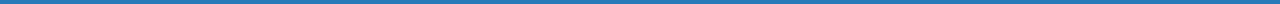
==== commit 9767b1cc: "Fusion travail PageDetaille avec le reste du css" ====
--- a/index.html
+++ b/index.html
@@ -131,10 +131,13 @@
                 <a href="https://facebook.com" target="_blank"><img src="img/logo_facebook.svg" alt="Facebook"></a>
                 <a href="https://twitter.com" target="_blank"><img src="img/logo_twitter.svg" alt="Twitter"></a>
             </div>
+            <div>
+                <p>@Copyright Sport Koh tout droit réservé</p>
+            </div>
         </footer>
         <script>
             document.body.onload=function(){
-                nb=4;
+                nb=5;
                 pos=0
                 container=document.getElementById("carrousel_container");
                 g=document.getElementById("gauche");
@@ -165,5 +168,4 @@
             }
         </script>
     </body>
-</html>
-
+</html>--- a/style.css
+++ b/style.css
@@ -1,9 +1,3 @@
-* {
-    box-sizing: border-box;
-    scroll-behavior: smooth;
-}
-
-
 
 
 /*************************************************************************************/
@@ -26,6 +20,12 @@
 
 /*************************************************************************************/
 /*Définition globales*/
+
+* {
+    box-sizing: border-box;
+    scroll-behavior: smooth;
+}
+
 body {
     background-color: #FFBD59;
     margin: 0;
@@ -279,6 +279,22 @@
     transform: translateY(-3px);
 }
 
+body>footer>div+div{
+    position: absolute;
+    width: max-content;
+    bottom: 0;
+    right: 1em;
+    margin: 0;
+    padding: 0;
+    color: #fff;
+}
+
+@media screen and (max-width: 1100px) {
+    body>footer>div+div{
+        font-size: 14px;
+    }
+}
+
 @media screen and (max-width: 900px) {
     body>footer {
         background-size: 75px;
@@ -287,6 +303,10 @@
 
     body>footer div {
         width: 315px;
+    }
+
+    body>footer>div+div{
+        font-size: 10px;
     }
 
     body>footer img {
@@ -548,8 +568,8 @@
 
 .promotion>p {
     position: relative;
-    transform: translateY(-30%);
-    font-size: 24px;
+    transform: translateY(-10%);
+    font-size: 20px;
 }
 
 .catalogue>h2 {
@@ -562,6 +582,9 @@
     font-size: 40px;
     line-height: 60px;
     text-transform: uppercase;
+    position: sticky;
+    top: 0;
+    z-index: 1;
 }
 
 .catalogue>.catalog_item {
@@ -575,6 +598,12 @@
     text-align: center;
     color: #FFFFFF;
     border-radius: 15% 0 15% 0;
+    transition: all 300ms ease-in-out;
+}
+
+.catalogue>.catalog_item:hover {
+    transform: translateY(-3px);
+    filter: drop-shadow(4px 4px 4px rgba(0, 0, 0, 0.5));
 }
 
 .avecPromo {
@@ -666,6 +695,12 @@
     }
 }
 
+@media screen and (max-width: 360px) {
+    .catalogue>h2 {
+        font-size: 15px;
+    }
+}
+
 /*************************************************************************************/
 /*************************************************************************************/
 /*Page hébergement détaillé*/
@@ -701,13 +736,13 @@
     
 }
 */
-.carrousel {
+.MenuDetail > .carrousel {
     border-radius: 1em;
     margin-left: 2em;
    
     height: 30em;
 }
-.carrousel_container{
+.MenuDetail > .carrousel > .carrousel_container{
     height: 30em;
     background-color: red;
 }
@@ -727,7 +762,7 @@
     border-radius: 2em;
     padding: 2em 0;
     row-gap: 2em;
-    height: 30em;
+    height: max-content;
 }
 
 .ArticleResume>div {
@@ -828,8 +863,6 @@
     background-color: #277AB9;
     width: calc(40% - 2em);
     height: 8em;
-
-
 }
 
 .PrixMenu>p {
@@ -1236,21 +1269,27 @@
     margin: 10px 25px;
 }  
 
-@media screen and (max-width:1100px){
+@media screen and (max-width: 1100px){
     .MenuDetail {
         flex-wrap: wrap;
     }
 
-    .carrousel {
-        margin-top: 10px;
+    .MenuDetail > .carrousel {
+        margin-top: 2em;
         flex-basis: 100%;
     }
 
-    .ResumeTxt {
-        font-size: 12px;
-    }
-    .ResumeListe{
-        font-size: 10px;
-    }
-}
-    
+    .MenuDetail > .carrousel {
+        margin-right: 2em;
+    }
+
+    .ArticleResume  > div{
+        width: calc(100% - 2em);
+    }
+
+    .BoutonReserver{
+        order: 10;
+    }
+
+}
+
